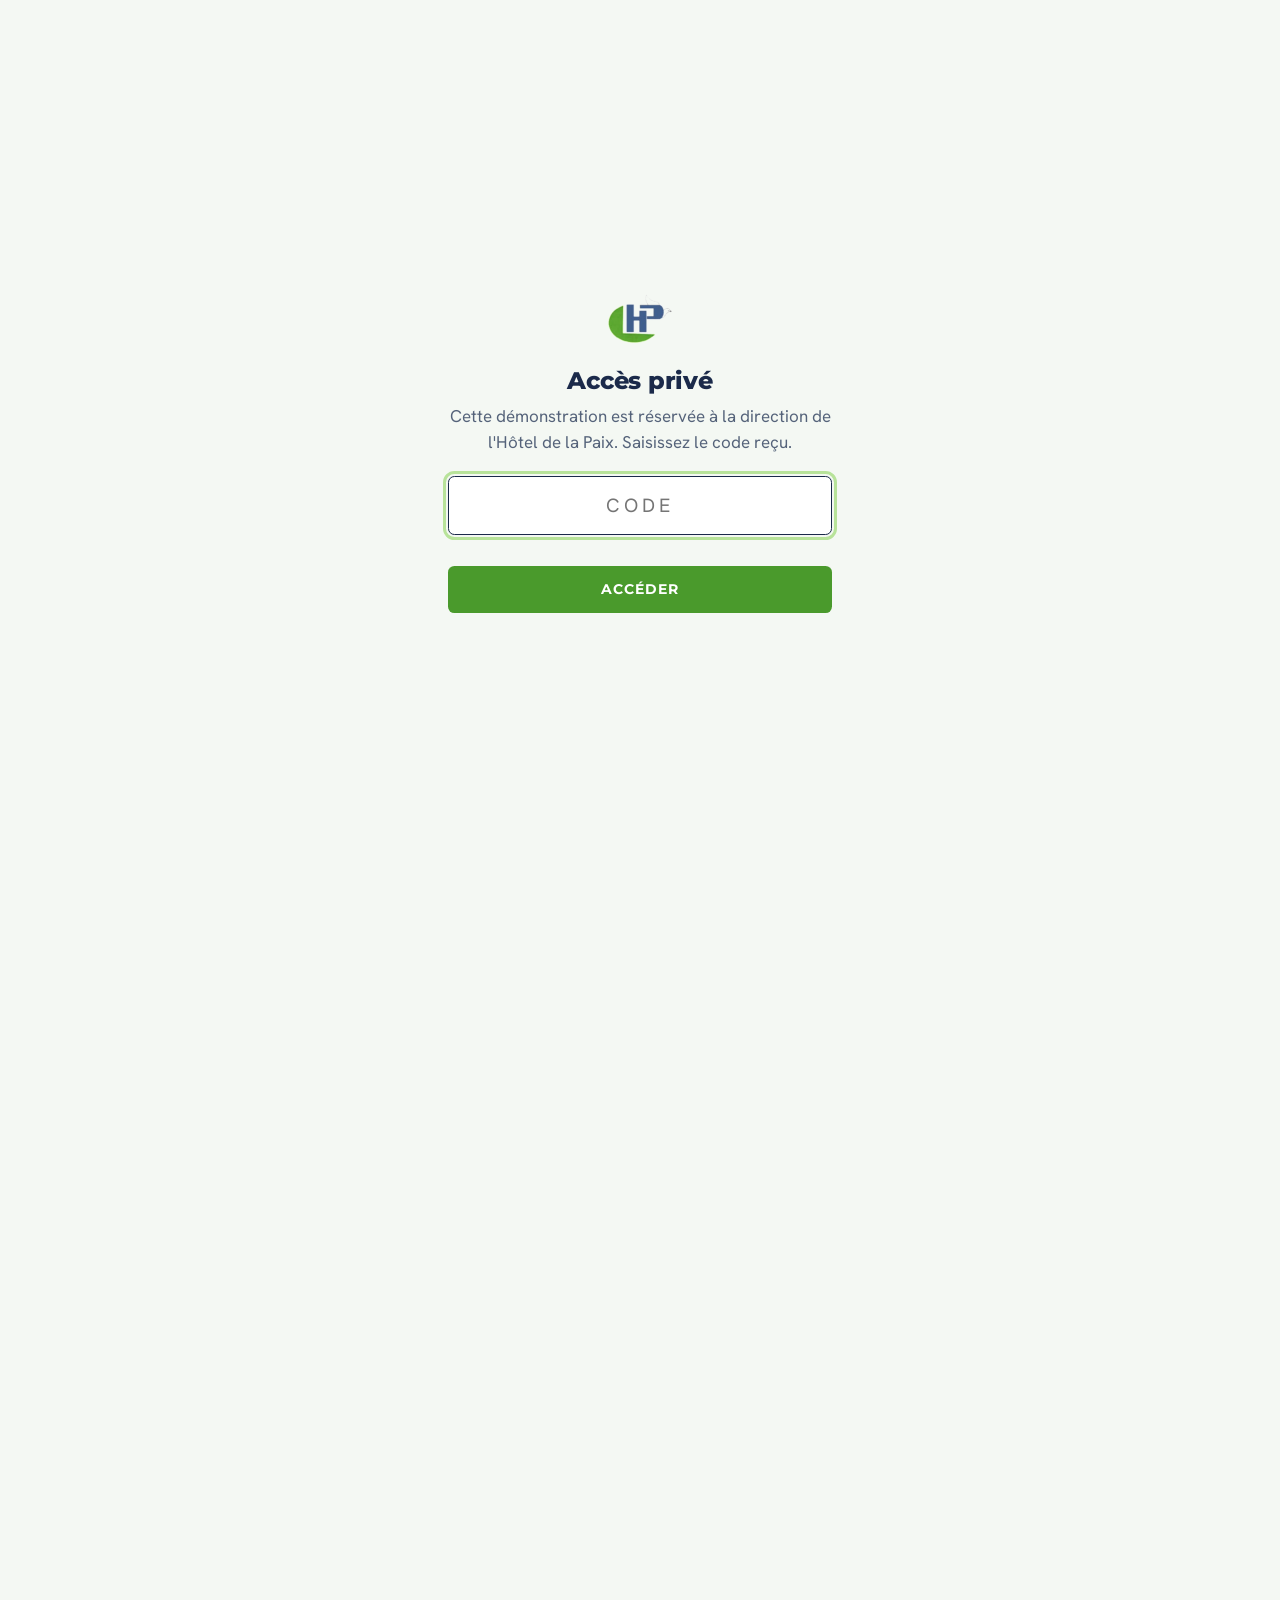
==== index.html @ eec34396 "Add files via upload" ====
<!doctype html>
<html lang="fr">
<head>
<meta charset="utf-8">
<meta name="viewport" content="width=device-width,initial-scale=1">
<title>Hôtel de la Paix Brazzaville — Hébergement, restaurant et bar à Poto-Poto</title>
<meta name="description" content="Hôtel de la Paix à Brazzaville (Poto-Poto) : chambres climatisées, suites, restaurant, bar et pâtisserie. Réception 24h/24.">
<meta property="og:title" content="Hôtel de la Paix Brazzaville — Hébergement, restaurant et bar à Poto-Poto"><meta property="og:type" content="website"><meta property="og:locale" content="fr_FR">
<link rel="icon" type="image/png" href="favicon.png">
<link rel="preconnect" href="https://fonts.googleapis.com"><link rel="preconnect" href="https://fonts.gstatic.com" crossorigin>
<link href="https://fonts.googleapis.com/css2?family=Hanken+Grotesk:wght@400;600;700&amp;family=Montserrat:wght@600;700;800&amp;display=swap" rel="stylesheet">
<script src="gate.js"></script>
<link rel="stylesheet" href="style.css">
</head>
<body>
<div class="promo">Maquette de démonstration réalisée par l'Atelier KPM · photos provisoires, contenus à valider avec l'hôtel</div>
<header class="site"><div class="bar">
  <a class="brand" href="index.html" aria-label="Hôtel de la Paix, accueil"><img src="logo.png" alt="" width="44" height="44"><span class="wm"><b>LA PAIX</b><i>HÔTEL</i></span></a>
  <nav class="top" aria-label="Navigation principale"><a href="chambres.html">Chambres</a><a href="restaurant-bar.html">Restaurant &amp; Bar</a><a href="galerie.html">Galerie</a><a href="contact.html">Contact</a></nav>
  <a class="btn sm" href="contact.html#reserver">Réserver</a>
  <button class="menu-btn" id="menuBtn" type="button" aria-expanded="false" aria-controls="overlay">Menu</button>
</div></header>
<div class="overlay" id="overlay" hidden role="dialog" aria-modal="true" aria-label="Menu principal">
  <button class="x" id="menuClose" type="button">Fermer ✕</button>
  <nav aria-label="Navigation"><a href="chambres.html">Chambres</a><a href="restaurant-bar.html">Restaurant &amp; Bar</a><a href="galerie.html">Galerie</a><a href="contact.html">Contact</a></nav>
  <a class="btn" href="contact.html#reserver">Réserver</a>
</div>
<section class="hero"><img class="mark" src="logo.png" alt="">
<div class="wrap"><p class="mono">Brazzaville · Poto-Poto</p><h1>Hôtel de la Paix</h1>
<p class="lead">Votre hôtel de haut standing à proximité de chez vous. Chambres climatisées, restaurant, bar et pâtisserie.</p>
<div class="cta"><a class="btn inv" href="chambres.html">Voir les chambres</a><a class="btn" href="contact.html#reserver">Réserver</a></div></div></section>
<main id="main">
<section class="sec"><div class="wrap split">
 <div><p class="mono">Bienvenue</p><h2>Séjourner, se retrouver, bien manger</h2>
 <p class="lead">Aussi connu sous le nom de Léon Hôtel de la Paix, l'hôtel vous accueille à Poto-Poto, à Brazzaville, pour un séjour d'affaires, en famille ou pour une occasion spéciale.</p>
 <p>Chambres familiales, suites nuptiales, restaurant, bar-lounge, pâtisserie et buffet : tout est réuni au même endroit, avec une réception ouverte jour et nuit.</p>
 <p><a class="link" href="chambres.html">Découvrir les chambres</a></p></div>
 <div class="ph tall" role="img" aria-label="Photo de l'hôtel à venir"><span>Photo de l'hôtel à venir</span></div>
</div></section>
<section class="sec alt"><div class="wrap">
 <div class="center narrow"><p class="mono">Sur place</p><h2>Tout au même endroit</h2></div>
 <div class="grid g4" style="margin-top:1.6rem">
  <a class="card" href="chambres.html"><div class="ph " role="img" aria-label="Photo à venir"><span>Photo à venir</span></div><h3>Chambres &amp; suites</h3><p>Standard, familiale, suite et suite nuptiale, toutes climatisées.</p></a>
  <a class="card" href="restaurant-bar.html#restaurant"><div class="ph " role="img" aria-label="Photo à venir"><span>Photo à venir</span></div><h3>Restaurant</h3><p>Une table pour le déjeuner, le dîner et le petit-déjeuner.</p></a>
  <a class="card" href="restaurant-bar.html#bar"><div class="ph " role="img" aria-label="Photo à venir"><span>Photo à venir</span></div><h3>Bar &amp; lounge</h3><p>Un salon et une terrasse pour se détendre en soirée.</p></a>
  <a class="card" href="restaurant-bar.html#patisserie"><div class="ph " role="img" aria-label="Photo à venir"><span>Photo à venir</span></div><h3>Pâtisserie &amp; buffet</h3><p>Pâtisseries maison et buffet à volonté.</p></a>
 </div></div></section>
<section class="sec dark" id="services"><div class="wrap">
 <div class="center narrow"><p class="mono">Services</p><h2>Tout pour votre séjour</h2></div>
 <div class="hl">
  <div class="h"><b>24h/24</b><span>Réception</span></div>
  <div class="h"><b>Wi-Fi</b><span>Gratuit</span></div>
  <div class="h"><b>Parking</b><span>Gratuit</span></div>
  <div class="h"><b>Aéroport</b><span>Navette</span></div>
  <div class="h"><b>Détente</b><span>Massage, billard</span></div>
  <div class="h"><b>Affaires</b><span>Salles de réunion</span></div>
 </div>
 <p style="text-align:center;margin-top:1.6rem"><a class="btn inv" href="chambres.html#services">Tous les services</a></p>
</div></section>
<section class="sec" id="autour"><div class="wrap split">
 <div><p class="mono">Autour de l'hôtel</p><h2>Au cœur de Poto-Poto</h2>
 <p>L'hôtel se trouve au 46 rue Yakomas, dans le quartier de Poto-Poto, à Brazzaville. L'aéroport Maya-Maya est à environ 3,3 km.</p>
 <p>Pour vos trajets, la voiture reste le plus pratique. L'hôtel propose une navette aéroport et un service de location de voitures <span class="tbc">à confirmer</span>.</p>
 <p><a class="link" href="https://www.google.com/maps/search/?api=1&amp;query=H%C3%B4tel+de+la+Paix+46+rue+Yakomas+Poto-Poto+Brazzaville" target="_blank" rel="noopener">Ouvrir dans Google Maps</a></p></div>
 <div class="card"><h3>Arrivée &amp; départ</h3><p>Arrivée à partir de 14h00, départ avant 12h00 <span class="tbc">à confirmer</span>.</p><h3 style="margin-top:.6rem">Réception</h3><p>Ouverte 24h/24.</p><h3 style="margin-top:.6rem">Réserver</h3><p>Téléphone : <a class="link" href="tel:+242066797580">+242 06 679 75 80</a></p></div>
</div></section>
<section class="sec alt"><div class="wrap center narrow"><p class="mono">Votre avis compte</p><h2>Vous avez séjourné chez nous ?</h2><p class="lead">Dites-nous ce que vous avez aimé, en 30 secondes et sans compte.</p><p><a class="btn" href="https://bowbosh22.github.io/paix-hotel-avis/index.html" target="_blank" rel="noopener">Donner votre avis</a></p></div></section>
</main>
<a class="wa-fab" href="https://wa.me/242066797580?text=Bonjour%2C%20je%20souhaite%20des%20informations%20sur%20l%27H%C3%B4tel%20de%20la%20Paix." target="_blank" rel="noopener" aria-label="Écrire sur WhatsApp"><svg viewBox="0 0 24 24" aria-hidden="true"><path fill="currentColor" d="M17.472 14.382c-.297-.149-1.758-.867-2.03-.967-.273-.099-.471-.148-.67.15-.197.297-.767.966-.94 1.164-.173.199-.347.223-.644.075-.297-.15-1.255-.463-2.39-1.475-.883-.788-1.48-1.761-1.653-2.059-.173-.297-.018-.458.13-.606.134-.133.298-.347.446-.52.149-.174.198-.298.298-.497.099-.198.05-.371-.025-.52-.075-.149-.669-1.612-.916-2.207-.242-.579-.487-.5-.669-.51-.173-.008-.371-.01-.57-.01-.198 0-.52.074-.792.372-.272.297-1.04 1.016-1.04 2.479 0 1.462 1.065 2.875 1.213 3.074.149.198 2.096 3.2 5.077 4.487.709.306 1.262.489 1.694.625.712.227 1.36.195 1.871.118.571-.085 1.758-.719 2.006-1.413.248-.694.248-1.289.173-1.413-.074-.124-.272-.198-.57-.347m-5.421 7.403h-.004a9.87 9.87 0 01-5.031-1.378l-.361-.214-3.741.982.998-3.648-.235-.374a9.86 9.86 0 01-1.51-5.26c.001-5.45 4.436-9.884 9.888-9.884 2.64 0 5.122 1.03 6.988 2.898a9.825 9.825 0 012.893 6.994c-.003 5.45-4.437 9.884-9.885 9.884m8.413-18.297A11.815 11.815 0 0012.05 0C5.495 0 .16 5.335.157 11.892c0 2.096.547 4.142 1.588 5.945L.057 24l6.305-1.654a11.882 11.882 0 005.683 1.448h.005c6.554 0 11.89-5.335 11.893-11.893a11.821 11.821 0 00-3.48-8.413z"/></svg></a>
<footer class="site"><div class="wrap">
  <div><b class="brand-f"><img src="logo.png" alt="" width="38" height="38"><span class="wm"><b>LA PAIX</b><i>HÔTEL</i></span></b><p>46 rue Yakomas, Poto-Poto<br>Brazzaville, République du Congo</p></div>
  <div><p class="mono">Explorer</p><a href="chambres.html">Chambres</a><a href="restaurant-bar.html">Restaurant &amp; Bar</a><a href="galerie.html">Galerie</a></div>
  <div><p class="mono">Séjour</p><a href="chambres.html#services">Services</a><a href="index.html#autour">Autour de l'hôtel</a><a href="contact.html#reserver">Réservations</a></div>
  <div><p class="mono">Contact</p><a href="tel:+242066797580">+242 06 679 75 80</a><span>E-mail <span class="tbc">à confirmer</span></span><a href="https://bowbosh22.github.io/paix-hotel-avis/index.html" target="_blank" rel="noopener">Donner votre avis</a></div>
  <p class="legal">Maquette de démonstration par l'Atelier KPM, non officielle. Les emplacements « Photo à venir » seront remplacés par les photos de l'hôtel. Les mentions « à confirmer » attendent la validation de la direction.</p>
</div></footer>
<script src="script.js" defer></script>

</body>
</html>
---- style.css ----
:root{--ink:#1b2a4a;--blue:#2f4f86;--green:#4a9a2c;--gd:#357a1c;--paper:#f4f8f3;--soft:#dbe5d8;--grey:#55637a;--white:#fff;--err:#b3261e;--d:Montserrat,system-ui,sans-serif;--t:"Hanken Grotesk",system-ui,-apple-system,"Segoe UI",sans-serif}
*{box-sizing:border-box;-webkit-tap-highlight-color:transparent}html{scroll-behavior:smooth;-webkit-text-size-adjust:100%}
body{margin:0;background:var(--paper);color:var(--ink);font:400 1.0625rem/1.65 var(--t)}
img{max-width:100%;display:block}a{color:inherit}
.wrap{max-width:68rem;margin:0 auto;padding:0 1.1rem}.narrow{max-width:44rem}.center{text-align:center;margin-left:auto;margin-right:auto}
.mono{font:700 .74rem var(--d);letter-spacing:.14em;text-transform:uppercase;color:var(--gd);margin:0 0 .5rem}
h1,h2,h3{font-family:var(--d);line-height:1.18;margin:0 0 .7rem;letter-spacing:-.01em}
h1{font-size:clamp(2.3rem,7vw,4rem);font-weight:800}h2{font-size:clamp(1.55rem,4.2vw,2.3rem);font-weight:800}h3{font-size:1.15rem;font-weight:700}
.sec{padding:3.6rem 0}.sec.alt{background:#fff}.sec.dark{background:var(--ink);color:#fff}.sec.dark .mono{color:#9fd47f}
.lead{font-size:1.2rem;color:var(--grey)}.dark .lead{color:#cdd6e6}
.promo{background:var(--ink);color:#dfe8f5;text-align:center;font-size:.8rem;padding:.45rem 1rem;letter-spacing:.02em}
header.site{position:sticky;top:0;z-index:50;background:rgba(244,248,243,.94);backdrop-filter:blur(8px);border-bottom:1px solid var(--soft)}
header.site .bar{max-width:68rem;margin:0 auto;padding:.55rem 1.1rem;display:flex;align-items:center;gap:1rem;justify-content:space-between}
.brand{display:flex;align-items:center;gap:.6rem;text-decoration:none}.brand img{width:2.7rem;height:2.7rem}
.wm{display:flex;flex-direction:column;font-family:var(--d);font-weight:800;line-height:1}.wm b{color:var(--blue);font-size:1.25rem;letter-spacing:.05em}.wm i{font-style:normal;color:var(--green);font-size:.72rem;letter-spacing:.16em;margin-top:.15rem}
nav.top{display:flex;gap:1.4rem}nav.top a{font:600 .85rem var(--d);text-decoration:none;color:var(--ink);padding:.3rem 0;border-bottom:2px solid transparent}nav.top a:hover,nav.top a[aria-current]{border-color:var(--green)}
.btn{display:inline-block;font:700 .85rem var(--d);letter-spacing:.06em;text-transform:uppercase;text-decoration:none;background:var(--green);color:#fff;border:0;border-radius:.45rem;padding:.85rem 1.35rem;cursor:pointer;transition:background .15s,transform .15s}
.btn:hover{background:var(--gd)}.btn:active{transform:translateY(1px)}.btn.sm{padding:.6rem 1rem;font-size:.78rem}.btn.ghost{background:transparent;color:var(--ink);border:1.5px solid var(--ink)}.btn.ghost:hover{background:var(--ink);color:#fff}.btn.inv{background:#fff;color:var(--ink)}.btn.inv:hover{background:var(--soft)}.btn[disabled]{opacity:.6;cursor:wait}
.menu-btn{display:none;font:700 .8rem var(--d);letter-spacing:.08em;text-transform:uppercase;background:none;border:1.5px solid var(--ink);border-radius:.4rem;padding:.5rem .8rem;color:var(--ink);cursor:pointer}
@media(max-width:52rem){nav.top{display:none}.menu-btn{display:block}header.site .bar>.btn{display:none}}
.overlay{position:fixed;inset:0;z-index:100;background:var(--ink);color:#fff;padding:1.2rem;display:flex;flex-direction:column;gap:1.5rem}.overlay[hidden]{display:none}
.overlay .x{align-self:flex-end;background:none;border:1.5px solid #fff;color:#fff;border-radius:.4rem;font:700 .8rem var(--d);padding:.5rem .8rem;cursor:pointer}
.overlay nav{display:flex;flex-direction:column;gap:.4rem}.overlay nav a{font:800 1.7rem var(--d);text-decoration:none;padding:.4rem 0;border-bottom:1px solid #2f4268}.overlay .btn{align-self:flex-start}
.hero{position:relative;overflow:hidden;background:linear-gradient(135deg,#1b2a4a 0%,#2f4f86 100%);color:#fff;padding:5.5rem 0 5rem}
.hero::before{content:'';position:absolute;left:-12%;bottom:-38%;width:70%;aspect-ratio:1;background:var(--green);border-radius:50%;opacity:.9}
.hero::after{content:'';position:absolute;left:-4%;bottom:-48%;width:70%;aspect-ratio:1;background:var(--ink);border-radius:50%;opacity:.55}
.hero .wrap{position:relative;z-index:2}.hero .mono{color:#b8e39a}.hero h1{margin-bottom:1rem}.hero .lead{color:#dce6f7;max-width:32rem}.hero .cta{display:flex;gap:.8rem;flex-wrap:wrap;margin-top:1.6rem}
.hero.small{padding:3.6rem 0 3.2rem}.hero.small h1{font-size:clamp(2rem,5.5vw,3rem)}
.hero .mark{position:absolute;right:6%;top:50%;transform:translateY(-50%);width:min(24vw,14rem);opacity:.96;z-index:2;background:#fff;border-radius:1rem;padding:1rem}@media(max-width:44rem){.hero .mark{display:none}}
.ph{position:relative;display:grid;place-items:center;text-align:center;background:linear-gradient(135deg,#e3ecdf,#cfdcd2);color:#6b7f6e;border-radius:.8rem;overflow:hidden;min-height:11rem}
.ph::before{content:'';position:absolute;inset:0;background:repeating-linear-gradient(45deg,transparent 0 14px,rgba(255,255,255,.35) 14px 15px)}
.ph span{position:relative;font:700 .72rem var(--d);letter-spacing:.14em;text-transform:uppercase;background:rgba(255,255,255,.85);padding:.35rem .7rem;border-radius:2rem}
.ph.tall{min-height:16rem}.ph.wide{min-height:13rem}
.grid{display:grid;gap:1.1rem}.g2{grid-template-columns:repeat(auto-fit,minmax(16rem,1fr))}.g3{grid-template-columns:repeat(auto-fit,minmax(14rem,1fr))}.g4{grid-template-columns:repeat(auto-fit,minmax(11.5rem,1fr))}
.card{background:#fff;border:1px solid var(--soft);border-radius:.9rem;padding:1.3rem;display:flex;flex-direction:column;gap:.5rem}.card h3{margin:0}.card p{margin:0;color:var(--grey)}.card .ph{margin:-.3rem -.3rem .5rem}
a.card{text-decoration:none;transition:transform .15s,box-shadow .15s}a.card:hover{transform:translateY(-3px);box-shadow:0 10px 26px rgba(27,42,74,.1)}
.tag{display:inline-block;align-self:flex-start;font:700 .68rem var(--d);letter-spacing:.1em;text-transform:uppercase;background:#e6f2dc;color:var(--gd);border-radius:2rem;padding:.25rem .65rem}
.split{display:grid;gap:2rem;align-items:center}@media(min-width:52rem){.split{grid-template-columns:1.1fr 1fr}}
.hl{display:grid;grid-template-columns:repeat(auto-fit,minmax(9.5rem,1fr));gap:1rem;margin-top:1.4rem}.hl .h{background:rgba(255,255,255,.08);border:1px solid #38507c;border-radius:.8rem;padding:1rem}.hl b{display:block;font:800 1.3rem var(--d)}.hl span{font-size:.85rem;color:#cdd6e6}
.list{list-style:none;padding:0;margin:0;display:grid;grid-template-columns:repeat(auto-fit,minmax(15rem,1fr));gap:.5rem 1.4rem}.list li{padding:.4rem 0 .4rem 1.6rem;position:relative;border-bottom:1px solid var(--soft)}.list li::before{content:'';position:absolute;left:0;top:.95rem;width:.7rem;height:.7rem;border-radius:50%;background:var(--green)}
.tbc{background:#fff3cd;color:#7a5b00;border-radius:.3rem;padding:.05rem .4rem;font-size:.82em;font-weight:600;white-space:nowrap}
.info{display:grid;gap:1.1rem;margin:1.4rem 0 0}.info dt{margin:0}.info dd{margin:0 0 .2rem;font-size:1.05rem}.info>div{border-bottom:1px solid var(--soft);padding-bottom:.8rem}
.link{font-weight:700;color:var(--blue);text-underline-offset:.25em}
.filters{display:flex;gap:.5rem;flex-wrap:wrap;margin:0 0 1.4rem}.filters button{font:700 .78rem var(--d);letter-spacing:.05em;background:#fff;border:1.5px solid var(--soft);color:var(--ink);border-radius:2rem;padding:.5rem 1rem;cursor:pointer}.filters button[aria-pressed=true]{background:var(--ink);color:#fff;border-color:var(--ink)}
.gal{display:grid;gap:.8rem;grid-template-columns:repeat(auto-fill,minmax(13rem,1fr))}.gal .ph{min-height:12rem}.gal figure{margin:0}.gal figure[hidden]{display:none}.gal figcaption{font-size:.85rem;color:var(--grey);margin-top:.3rem}
/* réservation */
.bkw{max-width:46rem}.steps{display:flex;list-style:none;padding:0;margin:1.6rem 0;gap:.5rem}.steps li{flex:1;display:flex;align-items:center;gap:.5rem;font:700 .8rem var(--d);color:var(--grey);border-bottom:3px solid var(--soft);padding-bottom:.5rem}
.steps li b{display:grid;place-items:center;width:1.7rem;height:1.7rem;border-radius:50%;background:var(--soft);color:var(--ink)}.steps li[aria-current],.steps li.ok{border-color:var(--green);color:var(--ink)}.steps li[aria-current] b,.steps li.ok b{background:var(--green);color:#fff}
.wiz{background:#fff;border:1px solid var(--soft);border-radius:1rem;padding:1.4rem}.wiz h3{font-size:1.25rem;outline:none}.st[hidden]{display:none}
.wiz label{display:block;font:700 .82rem var(--d);margin:.9rem 0 0}.wiz label small{font-weight:400;color:var(--grey)}
.wiz input:not([type=radio]),.wiz textarea{display:block;width:100%;font:inherit;font-size:1.05rem;padding:.75rem .85rem;margin-top:.35rem;border:1.5px solid #b9c7b6;border-radius:.5rem;background:#fff;color:var(--ink)}
.wiz input:focus,.wiz textarea:focus{outline:3px solid #b8e39a;border-color:var(--green)}.wiz textarea{min-height:5rem;resize:vertical}
.row{display:grid;gap:.8rem;grid-template-columns:1fr 1fr}@media(max-width:34rem){.row{grid-template-columns:1fr}}
.nuits{align-self:end;font-weight:700;color:var(--gd);margin:0}.nav{display:flex;justify-content:space-between;gap:.6rem;margin-top:1.3rem}
.err{background:#fdf2f1;color:var(--err);border-radius:.5rem;padding:.6rem .8rem;margin:.9rem 0 0;font-weight:600}.err[hidden]{display:none}
.opts{display:grid;gap:.7rem;margin-top:1rem}.opt{display:flex!important;align-items:center;justify-content:space-between;gap:1rem;border:1.5px solid var(--soft);border-radius:.7rem;padding:.9rem 1rem;cursor:pointer;margin:0!important}.opt.on{border-color:var(--green);background:#f0f8ea}
.opt input{position:absolute;opacity:0;pointer-events:none}.opt .oi b{display:block;font:700 1.05rem var(--d)}.opt small{display:block;font-weight:400;color:var(--grey);font-size:.85rem}.opt .ot{text-align:right;font:700 .95rem var(--d)}
.recap{display:grid;gap:.1rem;margin:1rem 0}.recap>div{display:flex;justify-content:space-between;gap:1rem;padding:.5rem 0;border-bottom:1px solid var(--soft)}.recap dt,.recap dd{margin:0}.recap dd{font-weight:600;text-align:right}
.canal{border:0;padding:0;margin:1rem 0 0;display:flex;gap:.7rem;flex-wrap:wrap}.canal legend{font:700 .82rem var(--d);padding:0;margin-bottom:.35rem}.canal .cn{display:block;margin:0}.canal .cn input{position:absolute;opacity:0}.canal .cn span{display:block;border:1.5px solid var(--soft);border-radius:.5rem;padding:.65rem 1.1rem;cursor:pointer;font-weight:700}.canal input:checked+span{border-color:var(--green);background:#f0f8ea}.canal input:focus-visible+span{outline:3px solid #b8e39a}
.done h3{color:var(--gd)}.send{display:flex;gap:.7rem;flex-wrap:wrap;margin:1rem 0}.sent{color:var(--grey);font-size:.92rem}
.wa-fab{position:fixed;right:1rem;bottom:1rem;z-index:40;width:3.5rem;height:3.5rem;border-radius:50%;background:#25d366;color:#fff;display:grid;place-items:center;box-shadow:0 6px 18px rgba(0,0,0,.25)}.wa-fab svg{width:1.8rem;height:1.8rem}
footer.site{background:var(--ink);color:#cdd6e6;padding:2.6rem 0 2rem;margin-top:0}footer.site .wrap{display:grid;gap:1.6rem;grid-template-columns:repeat(auto-fit,minmax(13rem,1fr))}
footer.site .wrap>div>a,footer.site .wrap>div>span{display:block;color:#cdd6e6;text-decoration:none;margin:.25rem 0}footer.site a:hover{color:#fff}footer .mono{color:#9fd47f}footer .wm b{color:#fff}footer .brand-f{display:flex;align-items:center;gap:.6rem;margin-bottom:.6rem}footer .brand-f img{width:2.4rem;background:#fff;border-radius:.4rem;padding:.2rem}
footer .legal{grid-column:1/-1;font-size:.8rem;color:#8d9bb5;border-top:1px solid #2f4268;padding-top:1rem;margin:0}
:focus-visible{outline:3px solid #b8e39a;outline-offset:2px}
@media(prefers-reduced-motion:reduce){*{transition:none!important;scroll-behavior:auto!important}}
[hidden]{display:none!important}
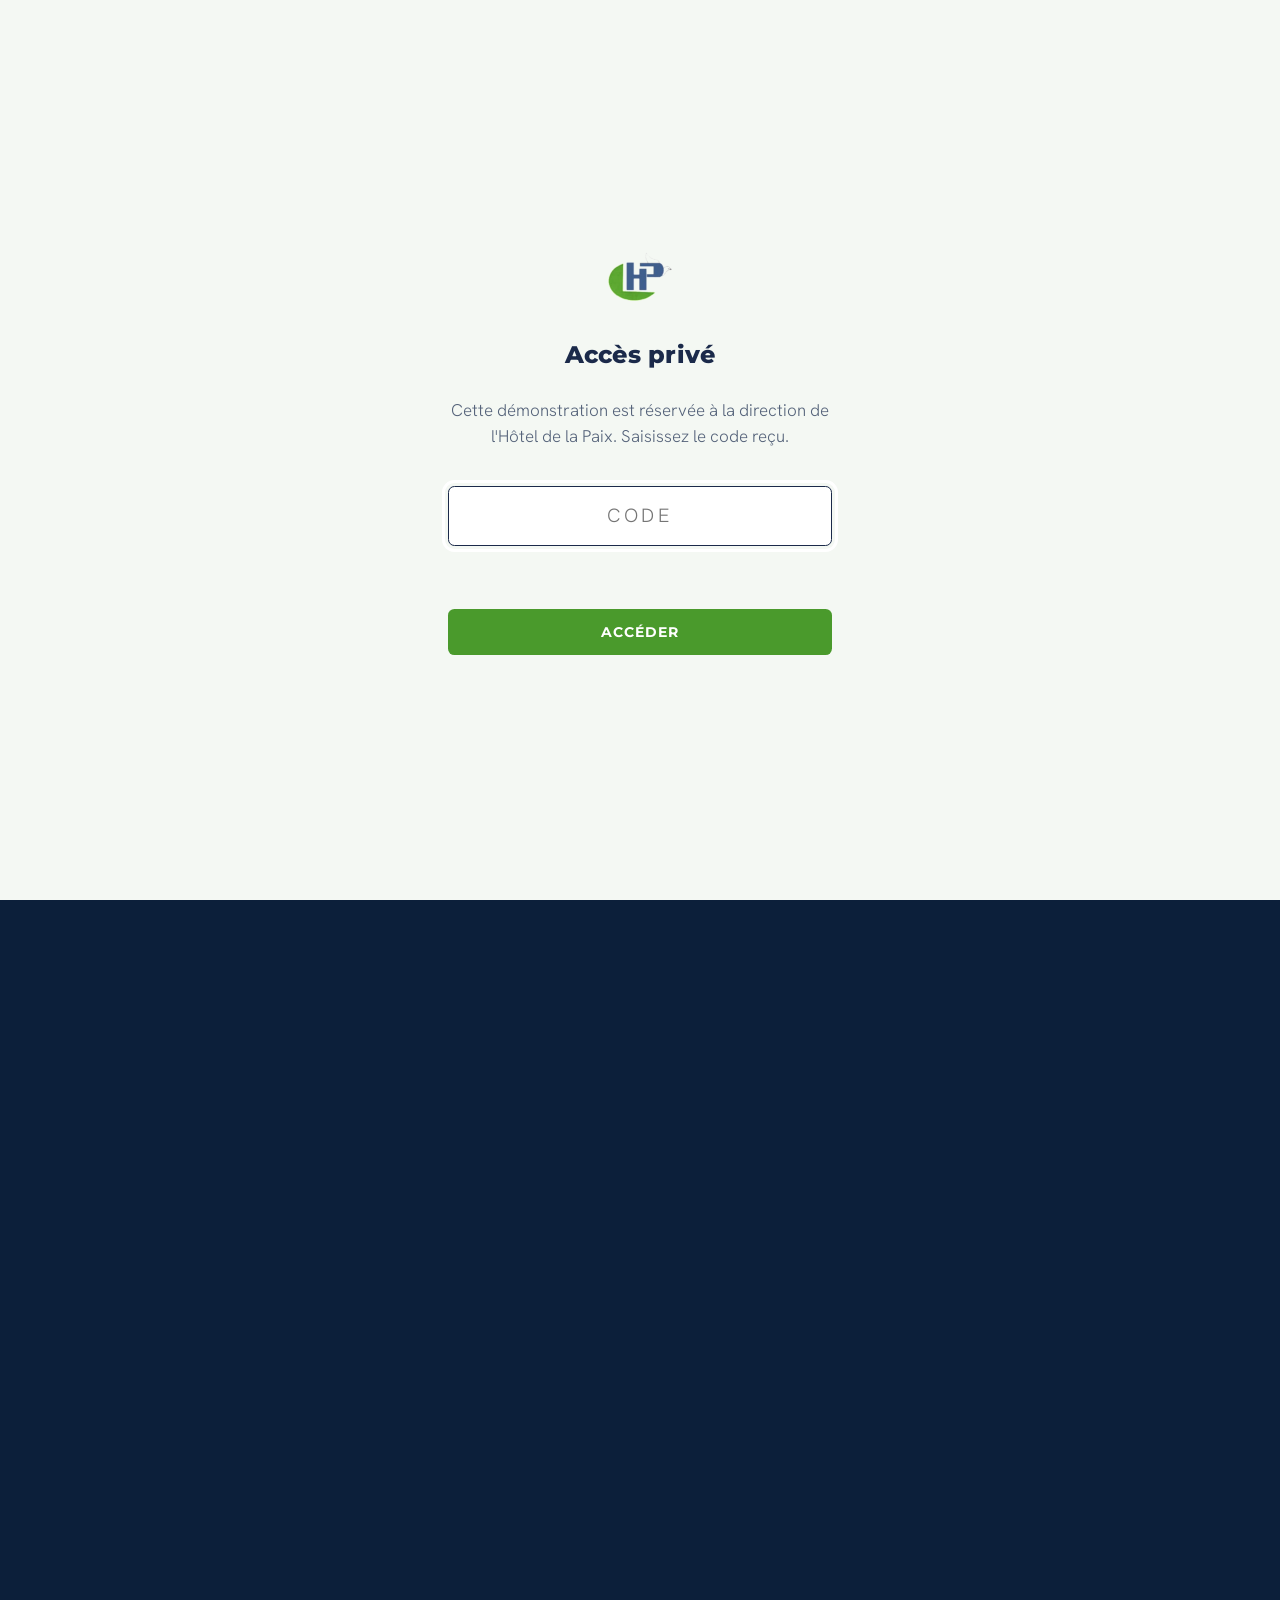
==== commit 0dc76366: "Add files via upload" ====
--- a/index.html
+++ b/index.html
@@ -8,73 +8,115 @@
 <meta property="og:title" content="Hôtel de la Paix Brazzaville — Hébergement, restaurant et bar à Poto-Poto"><meta property="og:type" content="website"><meta property="og:locale" content="fr_FR">
 <link rel="icon" type="image/png" href="favicon.png">
 <link rel="preconnect" href="https://fonts.googleapis.com"><link rel="preconnect" href="https://fonts.gstatic.com" crossorigin>
-<link href="https://fonts.googleapis.com/css2?family=Hanken+Grotesk:wght@400;600;700&amp;family=Montserrat:wght@600;700;800&amp;display=swap" rel="stylesheet">
+<link href="https://fonts.googleapis.com/css2?family=Hanken+Grotesk:wght@400;600;700&amp;family=Montserrat:wght@400;600;700;800&amp;display=swap" rel="stylesheet">
 <script src="gate.js"></script>
 <link rel="stylesheet" href="style.css">
 </head>
-<body>
+<body class="home">
 <div class="promo">Maquette de démonstration réalisée par l'Atelier KPM · photos provisoires, contenus à valider avec l'hôtel</div>
 <header class="site"><div class="bar">
-  <a class="brand" href="index.html" aria-label="Hôtel de la Paix, accueil"><img src="logo.png" alt="" width="44" height="44"><span class="wm"><b>LA PAIX</b><i>HÔTEL</i></span></a>
-  <nav class="top" aria-label="Navigation principale"><a href="chambres.html">Chambres</a><a href="restaurant-bar.html">Restaurant &amp; Bar</a><a href="galerie.html">Galerie</a><a href="contact.html">Contact</a></nav>
+  <div class="left"><button class="menu-btn" id="menuBtn" type="button" aria-expanded="false" aria-controls="overlay"><span class="burger" aria-hidden="true"></span><span>Menu</span></button>
+  <nav class="top-links" aria-label="Liens rapides"><a href="chambres.html">Chambres</a><a href="restaurant-bar.html">Restaurant &amp; Bar</a><a href="galerie.html">Galerie</a><a href="contact.html">Contact</a></nav></div>
+  <a class="brand" href="index.html" aria-label="Hôtel de la Paix, accueil"><img class="mark" src="logo-mark.png" alt="" width="44" height="44"><span class="wm"><b>LA PAIX</b><i>HÔTEL</i></span></a>
   <a class="btn sm" href="contact.html#reserver">Réserver</a>
-  <button class="menu-btn" id="menuBtn" type="button" aria-expanded="false" aria-controls="overlay">Menu</button>
 </div></header>
 <div class="overlay" id="overlay" hidden role="dialog" aria-modal="true" aria-label="Menu principal">
-  <button class="x" id="menuClose" type="button">Fermer ✕</button>
-  <nav aria-label="Navigation"><a href="chambres.html">Chambres</a><a href="restaurant-bar.html">Restaurant &amp; Bar</a><a href="galerie.html">Galerie</a><a href="contact.html">Contact</a></nav>
-  <a class="btn" href="contact.html#reserver">Réserver</a>
+  <div class="ov-top"><button class="menu-btn" id="menuClose" type="button">Fermer ✕</button><a class="btn sm inv" href="contact.html#reserver">Réserver</a></div>
+  <nav class="ov-nav" aria-label="Navigation principale"><a href="chambres.html">Chambres</a><a href="restaurant-bar.html">Restaurant &amp; Bar</a><a href="galerie.html">Galerie</a><a href="contact.html">Contact</a></nav>
+  <div class="ov-sub">
+    <div><p class="mono">L'hôtel</p><a href="chambres.html#services">Services</a><a href="index.html#autour">Autour de l'hôtel</a></div>
+    <div><p class="mono">Contact</p><a href="contact.html#reserver">Demande de réservation</a><span>46 rue Yakomas, Poto-Poto<br>Brazzaville, République du Congo</span></div>
+  </div>
 </div>
-<section class="hero"><img class="mark" src="logo.png" alt="">
-<div class="wrap"><p class="mono">Brazzaville · Poto-Poto</p><h1>Hôtel de la Paix</h1>
-<p class="lead">Votre hôtel de haut standing à proximité de chez vous. Chambres climatisées, restaurant, bar et pâtisserie.</p>
-<div class="cta"><a class="btn inv" href="chambres.html">Voir les chambres</a><a class="btn" href="contact.html#reserver">Réserver</a></div></div></section>
+<section class="hero">
+  <img class="bg" src="hero.jpg" alt="">
+  <div class="inner">
+    <p class="mono">Brazzaville · Poto-Poto</p>
+    <h1>Hôtel de la Paix</h1>
+    <p class="lead">Votre hôtel de haut standing à proximité de chez vous.</p>
+    <p><a class="btn inv" href="chambres.html">Voir les chambres</a></p>
+    <p class="cue mono" aria-hidden="true">Défiler ↓</p>
+  </div>
+</section>
 <main id="main">
-<section class="sec"><div class="wrap split">
- <div><p class="mono">Bienvenue</p><h2>Séjourner, se retrouver, bien manger</h2>
- <p class="lead">Aussi connu sous le nom de Léon Hôtel de la Paix, l'hôtel vous accueille à Poto-Poto, à Brazzaville, pour un séjour d'affaires, en famille ou pour une occasion spéciale.</p>
- <p>Chambres familiales, suites nuptiales, restaurant, bar-lounge, pâtisserie et buffet : tout est réuni au même endroit, avec une réception ouverte jour et nuit.</p>
- <p><a class="link" href="chambres.html">Découvrir les chambres</a></p></div>
- <div class="ph tall" role="img" aria-label="Photo de l'hôtel à venir"><span>Photo de l'hôtel à venir</span></div>
-</div></section>
-<section class="sec alt"><div class="wrap">
- <div class="center narrow"><p class="mono">Sur place</p><h2>Tout au même endroit</h2></div>
- <div class="grid g4" style="margin-top:1.6rem">
-  <a class="card" href="chambres.html"><div class="ph " role="img" aria-label="Photo à venir"><span>Photo à venir</span></div><h3>Chambres &amp; suites</h3><p>Standard, familiale, suite et suite nuptiale, toutes climatisées.</p></a>
-  <a class="card" href="restaurant-bar.html#restaurant"><div class="ph " role="img" aria-label="Photo à venir"><span>Photo à venir</span></div><h3>Restaurant</h3><p>Une table pour le déjeuner, le dîner et le petit-déjeuner.</p></a>
-  <a class="card" href="restaurant-bar.html#bar"><div class="ph " role="img" aria-label="Photo à venir"><span>Photo à venir</span></div><h3>Bar &amp; lounge</h3><p>Un salon et une terrasse pour se détendre en soirée.</p></a>
-  <a class="card" href="restaurant-bar.html#patisserie"><div class="ph " role="img" aria-label="Photo à venir"><span>Photo à venir</span></div><h3>Pâtisserie &amp; buffet</h3><p>Pâtisseries maison et buffet à volonté.</p></a>
- </div></div></section>
-<section class="sec dark" id="services"><div class="wrap">
- <div class="center narrow"><p class="mono">Services</p><h2>Tout pour votre séjour</h2></div>
- <div class="hl">
-  <div class="h"><b>24h/24</b><span>Réception</span></div>
-  <div class="h"><b>Wi-Fi</b><span>Gratuit</span></div>
-  <div class="h"><b>Parking</b><span>Gratuit</span></div>
-  <div class="h"><b>Aéroport</b><span>Navette</span></div>
-  <div class="h"><b>Détente</b><span>Massage, billard</span></div>
-  <div class="h"><b>Affaires</b><span>Salles de réunion</span></div>
- </div>
- <p style="text-align:center;margin-top:1.6rem"><a class="btn inv" href="chambres.html#services">Tous les services</a></p>
-</div></section>
-<section class="sec" id="autour"><div class="wrap split">
- <div><p class="mono">Autour de l'hôtel</p><h2>Au cœur de Poto-Poto</h2>
- <p>L'hôtel se trouve au 46 rue Yakomas, dans le quartier de Poto-Poto, à Brazzaville. L'aéroport Maya-Maya est à environ 3,3 km.</p>
- <p>Pour vos trajets, la voiture reste le plus pratique. L'hôtel propose une navette aéroport et un service de location de voitures <span class="tbc">à confirmer</span>.</p>
- <p><a class="link" href="https://www.google.com/maps/search/?api=1&amp;query=H%C3%B4tel+de+la+Paix+46+rue+Yakomas+Poto-Poto+Brazzaville" target="_blank" rel="noopener">Ouvrir dans Google Maps</a></p></div>
- <div class="card"><h3>Arrivée &amp; départ</h3><p>Arrivée à partir de 14h00, départ avant 12h00 <span class="tbc">à confirmer</span>.</p><h3 style="margin-top:.6rem">Réception</h3><p>Ouverte 24h/24.</p><h3 style="margin-top:.6rem">Réserver</h3><p>Téléphone : <a class="link" href="tel:+242066797580">+242 06 679 75 80</a></p></div>
-</div></section>
-<section class="sec alt"><div class="wrap center narrow"><p class="mono">Votre avis compte</p><h2>Vous avez séjourné chez nous ?</h2><p class="lead">Dites-nous ce que vous avez aimé, en 30 secondes et sans compte.</p><p><a class="btn" href="https://bowbosh22.github.io/paix-hotel-avis/index.html" target="_blank" rel="noopener">Donner votre avis</a></p></div></section>
+<section class="sec collage-sec">
+  <div class="collage wrap">
+    <p class="monogram" aria-hidden="true">P</p>
+    <figure class="c-big"><img src="chambre-standard.jpg" alt="Une chambre de l'Hôtel de la Paix" loading="lazy"></figure>
+    <figure class="c-small"><img src="restaurant.jpg" alt="Le restaurant de l'Hôtel de la Paix" loading="lazy"></figure>
+    <div class="c-text">
+      <p class="mono">Bienvenue à l'Hôtel de la Paix</p>
+      <h2>Séjourner, se retrouver, bien manger</h2>
+      <p class="sub">Poto-Poto, Brazzaville · aussi connu sous le nom de Léon Hôtel de la Paix</p>
+      <p>Chambres climatisées, familiales et suites nuptiales, restaurant, bar-lounge, pâtisserie et buffet : tout est réuni au même endroit, avec une réception ouverte jour et nuit.</p>
+      <p><a class="link" href="chambres.html">Voir les chambres</a></p>
+    </div>
+  </div>
+</section>
+
+<section class="sec flush">
+  <div class="wrap head"><p class="mono">Table &amp; détente</p><h2>Sur place</h2></div>
+  <div class="panels" id="panels">
+    <a class="panel active" href="restaurant-bar.html#restaurant"><img src="restaurant.jpg" alt="" loading="lazy"><span class="vt">Restaurant</span><span class="ht"><small class="mono">Table &amp; détente</small><b>Restaurant</b></span></a>
+    <a class="panel" href="restaurant-bar.html#bar"><img src="bar.jpg" alt="" loading="lazy"><span class="vt">Bar &amp; lounge</span><span class="ht"><small class="mono">Salon et terrasse</small><b>Bar &amp; lounge</b></span></a>
+    <a class="panel" href="restaurant-bar.html#patisserie"><img src="patisserie.jpg" alt="" loading="lazy"><span class="vt">Pâtisserie</span><span class="ht"><small class="mono">Pâtisserie et buffet</small><b>Pâtisserie</b></span></a>
+    <a class="panel" href="chambres.html"><img src="chambre-familiale.jpg" alt="" loading="lazy"><span class="vt">En chambre</span><span class="ht"><small class="mono">Petit-déjeuner et repas</small><b>En chambre</b></span></a>
+  </div>
+</section>
+
+<section class="sec qsec" id="services">
+  <div class="wrap">
+    <div class="center narrow"><p class="mono">Services</p><h2 class="qh">Tout pour votre séjour</h2></div>
+    <div class="hl">
+      <div class="h"><b>24h/24</b><span class="mono">Réception</span></div>
+      <div class="h"><b>Aéroport</b><span class="mono">Navette</span></div>
+      <div class="h"><b>Détente</b><span class="mono">Massage et billard</span></div>
+      <div class="h"><b>Table</b><span class="mono">Restaurant, bar et pâtisserie</span></div>
+    </div>
+    <p class="center"><a class="btn inv" href="chambres.html#services">Tous les services</a></p>
+  </div>
+</section>
+
+<section class="sec" id="autour">
+  <div class="wrap">
+    <div class="head"><p class="mono">Le quartier</p><h2>Autour de l'hôtel</h2></div>
+    <div class="near">
+      <div class="n"><b>3,3 km</b><span class="mono">Aéroport Maya-Maya</span></div>
+      <div class="n"><b>Poto-Poto</b><span class="mono">46 rue Yakomas</span></div>
+      <div class="n"><b>24h/24</b><span class="mono">Réception, fast-food et supérette</span></div>
+    </div>
+    <p class="note-s">Une voiture est recommandée pour vos déplacements. Distances indicatives. Ouverture 24h/24 du fast-food et de la supérette <span class="tbc">à confirmer</span>.</p>
+  </div>
+</section>
+
+<section class="sec ruled news">
+  <div class="wrap split top">
+    <div><p class="mono">Votre avis compte</p><h2>Vous avez séjourné chez nous ?</h2><p>Dites-nous ce que vous avez aimé, en 30 secondes et sans compte.</p></div>
+    <div><p>Votre avis aide l'équipe à s'améliorer et aide les futurs voyageurs à choisir.</p><p><a class="btn inv" href="https://bowbosh22.github.io/paix-hotel-avis/index.html" target="_blank" rel="noopener">Donner votre avis</a></p></div>
+  </div>
+</section>
 </main>
-<a class="wa-fab" href="https://wa.me/242066797580?text=Bonjour%2C%20je%20souhaite%20des%20informations%20sur%20l%27H%C3%B4tel%20de%20la%20Paix." target="_blank" rel="noopener" aria-label="Écrire sur WhatsApp"><svg viewBox="0 0 24 24" aria-hidden="true"><path fill="currentColor" d="M17.472 14.382c-.297-.149-1.758-.867-2.03-.967-.273-.099-.471-.148-.67.15-.197.297-.767.966-.94 1.164-.173.199-.347.223-.644.075-.297-.15-1.255-.463-2.39-1.475-.883-.788-1.48-1.761-1.653-2.059-.173-.297-.018-.458.13-.606.134-.133.298-.347.446-.52.149-.174.198-.298.298-.497.099-.198.05-.371-.025-.52-.075-.149-.669-1.612-.916-2.207-.242-.579-.487-.5-.669-.51-.173-.008-.371-.01-.57-.01-.198 0-.52.074-.792.372-.272.297-1.04 1.016-1.04 2.479 0 1.462 1.065 2.875 1.213 3.074.149.198 2.096 3.2 5.077 4.487.709.306 1.262.489 1.694.625.712.227 1.36.195 1.871.118.571-.085 1.758-.719 2.006-1.413.248-.694.248-1.289.173-1.413-.074-.124-.272-.198-.57-.347m-5.421 7.403h-.004a9.87 9.87 0 01-5.031-1.378l-.361-.214-3.741.982.998-3.648-.235-.374a9.86 9.86 0 01-1.51-5.26c.001-5.45 4.436-9.884 9.888-9.884 2.64 0 5.122 1.03 6.988 2.898a9.825 9.825 0 012.893 6.994c-.003 5.45-4.437 9.884-9.885 9.884m8.413-18.297A11.815 11.815 0 0012.05 0C5.495 0 .16 5.335.157 11.892c0 2.096.547 4.142 1.588 5.945L.057 24l6.305-1.654a11.882 11.882 0 005.683 1.448h.005c6.554 0 11.89-5.335 11.893-11.893a11.821 11.821 0 00-3.48-8.413z"/></svg></a>
+<a class="wa" href="https://wa.me/242066797580?text=Bonjour%2C%20je%20souhaite%20des%20informations%20sur%20l%27H%C3%B4tel%20de%20la%20Paix." target="_blank" rel="noopener" aria-label="Écrire sur WhatsApp"><svg viewBox="0 0 24 24" aria-hidden="true"><path fill="currentColor" d="M17.472 14.382c-.297-.149-1.758-.867-2.03-.967-.273-.099-.471-.148-.67.15-.197.297-.767.966-.94 1.164-.173.199-.347.223-.644.075-.297-.15-1.255-.463-2.39-1.475-.883-.788-1.48-1.761-1.653-2.059-.173-.297-.018-.458.13-.606.134-.133.298-.347.446-.52.149-.174.198-.298.298-.497.099-.198.05-.371-.025-.52-.075-.149-.669-1.612-.916-2.207-.242-.579-.487-.5-.669-.51-.173-.008-.371-.01-.57-.01-.198 0-.52.074-.792.372-.272.297-1.04 1.016-1.04 2.479 0 1.462 1.065 2.875 1.213 3.074.149.198 2.096 3.2 5.077 4.487.709.306 1.262.489 1.694.625.712.227 1.36.195 1.871.118.571-.085 1.758-.719 2.006-1.413.248-.694.248-1.289.173-1.413-.074-.124-.272-.198-.57-.347m-5.421 7.403h-.004a9.87 9.87 0 01-5.031-1.378l-.361-.214-3.741.982.998-3.648-.235-.374a9.86 9.86 0 01-1.51-5.26c.001-5.45 4.436-9.884 9.888-9.884 2.64 0 5.122 1.03 6.988 2.898a9.825 9.825 0 012.893 6.994c-.003 5.45-4.437 9.884-9.885 9.884m8.413-18.297A11.815 11.815 0 0012.05 0C5.495 0 .16 5.335.157 11.892c0 2.096.547 4.142 1.588 5.945L.057 24l6.305-1.654a11.882 11.882 0 005.683 1.448h.005c6.554 0 11.89-5.335 11.893-11.893a11.821 11.821 0 00-3.48-8.413z"/></svg></a>
+<aside class="rate" id="rate" aria-label="Réservation directe">
+  <button class="rate-x" id="rateX" type="button" aria-label="Fermer">✕</button>
+  <p class="mono">Réservation directe</p>
+  <p class="rate-t">Directement auprès de l'hôtel.</p>
+  <a class="btn sm" href="contact.html#reserver">Vérifier les disponibilités</a>
+</aside>
 <footer class="site"><div class="wrap">
-  <div><b class="brand-f"><img src="logo.png" alt="" width="38" height="38"><span class="wm"><b>LA PAIX</b><i>HÔTEL</i></span></b><p>46 rue Yakomas, Poto-Poto<br>Brazzaville, République du Congo</p></div>
+  <div><b class="brand-f"><img class="mark" src="logo-mark.png" alt="" width="36" height="36"><span class="wm"><b>LA PAIX</b><i>HÔTEL</i></span></b><p>46 rue Yakomas, Poto-Poto<br>Brazzaville, République du Congo</p></div>
   <div><p class="mono">Explorer</p><a href="chambres.html">Chambres</a><a href="restaurant-bar.html">Restaurant &amp; Bar</a><a href="galerie.html">Galerie</a></div>
   <div><p class="mono">Séjour</p><a href="chambres.html#services">Services</a><a href="index.html#autour">Autour de l'hôtel</a><a href="contact.html#reserver">Réservations</a></div>
   <div><p class="mono">Contact</p><a href="tel:+242066797580">+242 06 679 75 80</a><span>E-mail <span class="tbc">à confirmer</span></span><a href="https://bowbosh22.github.io/paix-hotel-avis/index.html" target="_blank" rel="noopener">Donner votre avis</a></div>
-  <p class="legal">Maquette de démonstration par l'Atelier KPM, non officielle. Les emplacements « Photo à venir » seront remplacés par les photos de l'hôtel. Les mentions « à confirmer » attendent la validation de la direction.</p>
+  <p class="legal">Maquette de démonstration par l'Atelier KPM, non officielle. Les visuels « Photo à venir » seront remplacés par les photos de l'hôtel. Les mentions « à confirmer » attendent la validation de la direction.</p>
 </div></footer>
 <script src="script.js" defer></script>
-
+<script>
+(function(){
+  var ps=[].slice.call(document.querySelectorAll('#panels .panel'));
+  function act(p){ps.forEach(function(x){x.classList.toggle('active',x===p);});}
+  ps.forEach(function(p){p.addEventListener('mouseenter',function(){act(p);});p.addEventListener('focus',function(){act(p);});});
+})();
+</script>
 </body>
 </html>
--- a/style.css
+++ b/style.css
@@ -1,67 +1,494 @@
-:root{--ink:#1b2a4a;--blue:#2f4f86;--green:#4a9a2c;--gd:#357a1c;--paper:#f4f8f3;--soft:#dbe5d8;--grey:#55637a;--white:#fff;--err:#b3261e;--d:Montserrat,system-ui,sans-serif;--t:"Hanken Grotesk",system-ui,-apple-system,"Segoe UI",sans-serif}
-*{box-sizing:border-box;-webkit-tap-highlight-color:transparent}html{scroll-behavior:smooth;-webkit-text-size-adjust:100%}
-body{margin:0;background:var(--paper);color:var(--ink);font:400 1.0625rem/1.65 var(--t)}
-img{max-width:100%;display:block}a{color:inherit}
-.wrap{max-width:68rem;margin:0 auto;padding:0 1.1rem}.narrow{max-width:44rem}.center{text-align:center;margin-left:auto;margin-right:auto}
-.mono{font:700 .74rem var(--d);letter-spacing:.14em;text-transform:uppercase;color:var(--gd);margin:0 0 .5rem}
-h1,h2,h3{font-family:var(--d);line-height:1.18;margin:0 0 .7rem;letter-spacing:-.01em}
-h1{font-size:clamp(2.3rem,7vw,4rem);font-weight:800}h2{font-size:clamp(1.55rem,4.2vw,2.3rem);font-weight:800}h3{font-size:1.15rem;font-weight:700}
-.sec{padding:3.6rem 0}.sec.alt{background:#fff}.sec.dark{background:var(--ink);color:#fff}.sec.dark .mono{color:#9fd47f}
-.lead{font-size:1.2rem;color:var(--grey)}.dark .lead{color:#cdd6e6}
-.promo{background:var(--ink);color:#dfe8f5;text-align:center;font-size:.8rem;padding:.45rem 1rem;letter-spacing:.02em}
-header.site{position:sticky;top:0;z-index:50;background:rgba(244,248,243,.94);backdrop-filter:blur(8px);border-bottom:1px solid var(--soft)}
-header.site .bar{max-width:68rem;margin:0 auto;padding:.55rem 1.1rem;display:flex;align-items:center;gap:1rem;justify-content:space-between}
-.brand{display:flex;align-items:center;gap:.6rem;text-decoration:none}.brand img{width:2.7rem;height:2.7rem}
-.wm{display:flex;flex-direction:column;font-family:var(--d);font-weight:800;line-height:1}.wm b{color:var(--blue);font-size:1.25rem;letter-spacing:.05em}.wm i{font-style:normal;color:var(--green);font-size:.72rem;letter-spacing:.16em;margin-top:.15rem}
-nav.top{display:flex;gap:1.4rem}nav.top a{font:600 .85rem var(--d);text-decoration:none;color:var(--ink);padding:.3rem 0;border-bottom:2px solid transparent}nav.top a:hover,nav.top a[aria-current]{border-color:var(--green)}
-.btn{display:inline-block;font:700 .85rem var(--d);letter-spacing:.06em;text-transform:uppercase;text-decoration:none;background:var(--green);color:#fff;border:0;border-radius:.45rem;padding:.85rem 1.35rem;cursor:pointer;transition:background .15s,transform .15s}
-.btn:hover{background:var(--gd)}.btn:active{transform:translateY(1px)}.btn.sm{padding:.6rem 1rem;font-size:.78rem}.btn.ghost{background:transparent;color:var(--ink);border:1.5px solid var(--ink)}.btn.ghost:hover{background:var(--ink);color:#fff}.btn.inv{background:#fff;color:var(--ink)}.btn.inv:hover{background:var(--soft)}.btn[disabled]{opacity:.6;cursor:wait}
-.menu-btn{display:none;font:700 .8rem var(--d);letter-spacing:.08em;text-transform:uppercase;background:none;border:1.5px solid var(--ink);border-radius:.4rem;padding:.5rem .8rem;color:var(--ink);cursor:pointer}
-@media(max-width:52rem){nav.top{display:none}.menu-btn{display:block}header.site .bar>.btn{display:none}}
-.overlay{position:fixed;inset:0;z-index:100;background:var(--ink);color:#fff;padding:1.2rem;display:flex;flex-direction:column;gap:1.5rem}.overlay[hidden]{display:none}
-.overlay .x{align-self:flex-end;background:none;border:1.5px solid #fff;color:#fff;border-radius:.4rem;font:700 .8rem var(--d);padding:.5rem .8rem;cursor:pointer}
-.overlay nav{display:flex;flex-direction:column;gap:.4rem}.overlay nav a{font:800 1.7rem var(--d);text-decoration:none;padding:.4rem 0;border-bottom:1px solid #2f4268}.overlay .btn{align-self:flex-start}
-.hero{position:relative;overflow:hidden;background:linear-gradient(135deg,#1b2a4a 0%,#2f4f86 100%);color:#fff;padding:5.5rem 0 5rem}
-.hero::before{content:'';position:absolute;left:-12%;bottom:-38%;width:70%;aspect-ratio:1;background:var(--green);border-radius:50%;opacity:.9}
-.hero::after{content:'';position:absolute;left:-4%;bottom:-48%;width:70%;aspect-ratio:1;background:var(--ink);border-radius:50%;opacity:.55}
-.hero .wrap{position:relative;z-index:2}.hero .mono{color:#b8e39a}.hero h1{margin-bottom:1rem}.hero .lead{color:#dce6f7;max-width:32rem}.hero .cta{display:flex;gap:.8rem;flex-wrap:wrap;margin-top:1.6rem}
-.hero.small{padding:3.6rem 0 3.2rem}.hero.small h1{font-size:clamp(2rem,5.5vw,3rem)}
-.hero .mark{position:absolute;right:6%;top:50%;transform:translateY(-50%);width:min(24vw,14rem);opacity:.96;z-index:2;background:#fff;border-radius:1rem;padding:1rem}@media(max-width:44rem){.hero .mark{display:none}}
-.ph{position:relative;display:grid;place-items:center;text-align:center;background:linear-gradient(135deg,#e3ecdf,#cfdcd2);color:#6b7f6e;border-radius:.8rem;overflow:hidden;min-height:11rem}
-.ph::before{content:'';position:absolute;inset:0;background:repeating-linear-gradient(45deg,transparent 0 14px,rgba(255,255,255,.35) 14px 15px)}
-.ph span{position:relative;font:700 .72rem var(--d);letter-spacing:.14em;text-transform:uppercase;background:rgba(255,255,255,.85);padding:.35rem .7rem;border-radius:2rem}
-.ph.tall{min-height:16rem}.ph.wide{min-height:13rem}
-.grid{display:grid;gap:1.1rem}.g2{grid-template-columns:repeat(auto-fit,minmax(16rem,1fr))}.g3{grid-template-columns:repeat(auto-fit,minmax(14rem,1fr))}.g4{grid-template-columns:repeat(auto-fit,minmax(11.5rem,1fr))}
-.card{background:#fff;border:1px solid var(--soft);border-radius:.9rem;padding:1.3rem;display:flex;flex-direction:column;gap:.5rem}.card h3{margin:0}.card p{margin:0;color:var(--grey)}.card .ph{margin:-.3rem -.3rem .5rem}
-a.card{text-decoration:none;transition:transform .15s,box-shadow .15s}a.card:hover{transform:translateY(-3px);box-shadow:0 10px 26px rgba(27,42,74,.1)}
-.tag{display:inline-block;align-self:flex-start;font:700 .68rem var(--d);letter-spacing:.1em;text-transform:uppercase;background:#e6f2dc;color:var(--gd);border-radius:2rem;padding:.25rem .65rem}
-.split{display:grid;gap:2rem;align-items:center}@media(min-width:52rem){.split{grid-template-columns:1.1fr 1fr}}
-.hl{display:grid;grid-template-columns:repeat(auto-fit,minmax(9.5rem,1fr));gap:1rem;margin-top:1.4rem}.hl .h{background:rgba(255,255,255,.08);border:1px solid #38507c;border-radius:.8rem;padding:1rem}.hl b{display:block;font:800 1.3rem var(--d)}.hl span{font-size:.85rem;color:#cdd6e6}
-.list{list-style:none;padding:0;margin:0;display:grid;grid-template-columns:repeat(auto-fit,minmax(15rem,1fr));gap:.5rem 1.4rem}.list li{padding:.4rem 0 .4rem 1.6rem;position:relative;border-bottom:1px solid var(--soft)}.list li::before{content:'';position:absolute;left:0;top:.95rem;width:.7rem;height:.7rem;border-radius:50%;background:var(--green)}
-.tbc{background:#fff3cd;color:#7a5b00;border-radius:.3rem;padding:.05rem .4rem;font-size:.82em;font-weight:600;white-space:nowrap}
-.info{display:grid;gap:1.1rem;margin:1.4rem 0 0}.info dt{margin:0}.info dd{margin:0 0 .2rem;font-size:1.05rem}.info>div{border-bottom:1px solid var(--soft);padding-bottom:.8rem}
-.link{font-weight:700;color:var(--blue);text-underline-offset:.25em}
-.filters{display:flex;gap:.5rem;flex-wrap:wrap;margin:0 0 1.4rem}.filters button{font:700 .78rem var(--d);letter-spacing:.05em;background:#fff;border:1.5px solid var(--soft);color:var(--ink);border-radius:2rem;padding:.5rem 1rem;cursor:pointer}.filters button[aria-pressed=true]{background:var(--ink);color:#fff;border-color:var(--ink)}
-.gal{display:grid;gap:.8rem;grid-template-columns:repeat(auto-fill,minmax(13rem,1fr))}.gal .ph{min-height:12rem}.gal figure{margin:0}.gal figure[hidden]{display:none}.gal figcaption{font-size:.85rem;color:var(--grey);margin-top:.3rem}
-/* réservation */
-.bkw{max-width:46rem}.steps{display:flex;list-style:none;padding:0;margin:1.6rem 0;gap:.5rem}.steps li{flex:1;display:flex;align-items:center;gap:.5rem;font:700 .8rem var(--d);color:var(--grey);border-bottom:3px solid var(--soft);padding-bottom:.5rem}
-.steps li b{display:grid;place-items:center;width:1.7rem;height:1.7rem;border-radius:50%;background:var(--soft);color:var(--ink)}.steps li[aria-current],.steps li.ok{border-color:var(--green);color:var(--ink)}.steps li[aria-current] b,.steps li.ok b{background:var(--green);color:#fff}
-.wiz{background:#fff;border:1px solid var(--soft);border-radius:1rem;padding:1.4rem}.wiz h3{font-size:1.25rem;outline:none}.st[hidden]{display:none}
-.wiz label{display:block;font:700 .82rem var(--d);margin:.9rem 0 0}.wiz label small{font-weight:400;color:var(--grey)}
-.wiz input:not([type=radio]),.wiz textarea{display:block;width:100%;font:inherit;font-size:1.05rem;padding:.75rem .85rem;margin-top:.35rem;border:1.5px solid #b9c7b6;border-radius:.5rem;background:#fff;color:var(--ink)}
-.wiz input:focus,.wiz textarea:focus{outline:3px solid #b8e39a;border-color:var(--green)}.wiz textarea{min-height:5rem;resize:vertical}
-.row{display:grid;gap:.8rem;grid-template-columns:1fr 1fr}@media(max-width:34rem){.row{grid-template-columns:1fr}}
-.nuits{align-self:end;font-weight:700;color:var(--gd);margin:0}.nav{display:flex;justify-content:space-between;gap:.6rem;margin-top:1.3rem}
-.err{background:#fdf2f1;color:var(--err);border-radius:.5rem;padding:.6rem .8rem;margin:.9rem 0 0;font-weight:600}.err[hidden]{display:none}
-.opts{display:grid;gap:.7rem;margin-top:1rem}.opt{display:flex!important;align-items:center;justify-content:space-between;gap:1rem;border:1.5px solid var(--soft);border-radius:.7rem;padding:.9rem 1rem;cursor:pointer;margin:0!important}.opt.on{border-color:var(--green);background:#f0f8ea}
-.opt input{position:absolute;opacity:0;pointer-events:none}.opt .oi b{display:block;font:700 1.05rem var(--d)}.opt small{display:block;font-weight:400;color:var(--grey);font-size:.85rem}.opt .ot{text-align:right;font:700 .95rem var(--d)}
-.recap{display:grid;gap:.1rem;margin:1rem 0}.recap>div{display:flex;justify-content:space-between;gap:1rem;padding:.5rem 0;border-bottom:1px solid var(--soft)}.recap dt,.recap dd{margin:0}.recap dd{font-weight:600;text-align:right}
-.canal{border:0;padding:0;margin:1rem 0 0;display:flex;gap:.7rem;flex-wrap:wrap}.canal legend{font:700 .82rem var(--d);padding:0;margin-bottom:.35rem}.canal .cn{display:block;margin:0}.canal .cn input{position:absolute;opacity:0}.canal .cn span{display:block;border:1.5px solid var(--soft);border-radius:.5rem;padding:.65rem 1.1rem;cursor:pointer;font-weight:700}.canal input:checked+span{border-color:var(--green);background:#f0f8ea}.canal input:focus-visible+span{outline:3px solid #b8e39a}
-.done h3{color:var(--gd)}.send{display:flex;gap:.7rem;flex-wrap:wrap;margin:1rem 0}.sent{color:var(--grey);font-size:.92rem}
-.wa-fab{position:fixed;right:1rem;bottom:1rem;z-index:40;width:3.5rem;height:3.5rem;border-radius:50%;background:#25d366;color:#fff;display:grid;place-items:center;box-shadow:0 6px 18px rgba(0,0,0,.25)}.wa-fab svg{width:1.8rem;height:1.8rem}
-footer.site{background:var(--ink);color:#cdd6e6;padding:2.6rem 0 2rem;margin-top:0}footer.site .wrap{display:grid;gap:1.6rem;grid-template-columns:repeat(auto-fit,minmax(13rem,1fr))}
-footer.site .wrap>div>a,footer.site .wrap>div>span{display:block;color:#cdd6e6;text-decoration:none;margin:.25rem 0}footer.site a:hover{color:#fff}footer .mono{color:#9fd47f}footer .wm b{color:#fff}footer .brand-f{display:flex;align-items:center;gap:.6rem;margin-bottom:.6rem}footer .brand-f img{width:2.4rem;background:#fff;border-radius:.4rem;padding:.2rem}
-footer .legal{grid-column:1/-1;font-size:.8rem;color:#8d9bb5;border-top:1px solid #2f4268;padding-top:1rem;margin:0}
-:focus-visible{outline:3px solid #b8e39a;outline-offset:2px}
-@media(prefers-reduced-motion:reduce){*{transition:none!important;scroll-behavior:auto!important}}
+/* Léon Hotel — démo Atelier KPM
+   Direction : bleu/vert du logo, Montserrat gras (proche du logo), photos au premier plan. */
+:root{
+  --ink:#0c1f3a; --paper:#f4f7fb; --white:#fff; --grey:#55637a; --rule:#0c1f3a; --soft:#dde5f0;
+  --display:"Montserrat","Hanken Grotesk",system-ui,sans-serif;
+  --text:"Hanken Grotesk",system-ui,-apple-system,"Segoe UI",sans-serif;
+  --mono:"Montserrat","Hanken Grotesk",system-ui,sans-serif;
+}
+*{box-sizing:border-box}
+html{scroll-behavior:smooth}
+body{margin:0;background:var(--paper);color:var(--ink);font:400 1.0625rem/1.7 var(--text);-webkit-font-smoothing:antialiased}
+body.lock{overflow:hidden}
+img{max-width:100%;display:block}
+figure{margin:0}
+a{color:inherit}
+h1,h2,h3{font-family:var(--display);font-weight:700;line-height:1.08;margin:0;text-wrap:balance}
+h1{font-size:clamp(3rem,9vw,6.5rem);letter-spacing:.01em}
+h2{font-size:clamp(2rem,4.4vw,3.2rem)}
+h3{font-size:1.5rem}
+p{margin:0 0 1rem}
+.mono,.btn,.menu-btn,nav.ov-nav+.ov-sub p,.car-tabs button,.car-count,.promo,.tbc,dt,figcaption,.gallery span{font-family:var(--mono)}
+.mono{font-size:.8125rem;letter-spacing:.16em;text-transform:uppercase;font-weight:400;margin:0 0 .9rem}
+a:focus-visible,button:focus-visible,input:focus-visible,select:focus-visible,textarea:focus-visible{outline:3px solid var(--ink);outline-offset:3px}
+.dark a:focus-visible,.hero a:focus-visible,.overlay a:focus-visible,.overlay button:focus-visible{outline-color:#fff}
+.wrap{width:100%;max-width:80rem;margin-inline:auto;padding-inline:1.25rem}
+.wrap.narrow{max-width:46rem}
+.center{text-align:center}
+
+/* Bandeau et en-tête */
+.promo{background:var(--ink);color:#fff;font-size:.75rem;letter-spacing:.08em;text-align:center;padding:.5rem 1rem;line-height:1.4}
+header.site{position:sticky;top:0;z-index:30;background:var(--paper);border-bottom:1px solid var(--rule)}
+.bar{max-width:80rem;margin-inline:auto;padding:.75rem 1.25rem;display:grid;grid-template-columns:1fr auto 1fr;align-items:center;gap:1rem}
+.bar .btn{justify-self:end}
+.brand{font-family:var(--display);font-size:clamp(1.5rem,3.4vw,2.1rem);text-decoration:none;text-transform:uppercase;letter-spacing:.14em;text-align:center;line-height:1}
+.brand small{display:block;font:400 .6875rem/1.4 var(--mono);letter-spacing:.3em;margin-top:.35rem}
+.menu-btn{background:none;border:0;color:inherit;cursor:pointer;font-size:.8125rem;letter-spacing:.16em;text-transform:uppercase;display:inline-flex;align-items:center;gap:.7rem;justify-self:start;padding:.4rem 0}
+.burger,.burger::before,.burger::after{display:block;width:1.6rem;height:2px;background:currentColor;content:""}
+.burger{position:relative}
+.burger::before{position:absolute;top:-6px}
+.burger::after{position:absolute;top:6px}
+
+/* Boutons */
+.btn{display:inline-block;background:var(--ink);color:#fff;border:1px solid var(--ink);padding:.95rem 1.6rem;font-size:.8125rem;letter-spacing:.16em;text-transform:uppercase;text-decoration:none;cursor:pointer;border-radius:0;line-height:1.2}
+.btn:hover{background:#fff;color:var(--ink)}
+.btn.sm{padding:.65rem 1.1rem}
+.btn.inv{background:#fff;color:var(--ink);border-color:#fff}
+.btn.inv:hover{background:transparent;color:#fff}
+.link{font-family:var(--mono);font-size:.8125rem;letter-spacing:.16em;text-transform:uppercase;text-decoration:none;border-bottom:1px solid currentColor;padding-bottom:.2rem}
+.link:hover{border-bottom-width:3px}
+
+/* Menu plein écran */
+.overlay{position:fixed;inset:0;z-index:50;background:var(--ink);color:#fff;overflow-y:auto;padding:1.25rem;display:flex;flex-direction:column}
+.overlay[hidden]{display:none}
+.ov-top{display:flex;justify-content:space-between;align-items:center;max-width:80rem;width:100%;margin-inline:auto}
+.ov-nav{display:flex;flex-direction:column;gap:.4rem;max-width:80rem;width:100%;margin:clamp(2rem,8vh,5rem) auto}
+.ov-nav a{font-family:var(--display);font-size:clamp(2.4rem,7vw,4.6rem);line-height:1.1;text-decoration:none;width:max-content;max-width:100%;border-bottom:1px solid transparent}
+.ov-nav a:hover,.ov-nav a[aria-current="page"]{border-bottom-color:#fff}
+.ov-sub{max-width:80rem;width:100%;margin:auto auto 0;display:grid;grid-template-columns:repeat(auto-fit,minmax(15rem,1fr));gap:2rem;padding-top:2rem;border-top:1px solid #444;font-size:.95rem}
+.ov-sub p{font-size:.75rem;letter-spacing:.16em;text-transform:uppercase;color:#aaa;margin:0 0 .6rem}
+.ov-sub a,.ov-sub span{display:block;color:#ddd;text-decoration:none;margin-bottom:.3rem}
+.ov-sub a:hover{color:#fff;text-decoration:underline}
+
+/* Héros */
+.hero{position:relative;background:var(--ink);color:#fff;overflow:hidden}
+.hero .bg{position:absolute;inset:0;width:100%;height:100%;object-fit:cover;opacity:.62}
+.hero::after{content:"";position:absolute;inset:0;background:linear-gradient(180deg,rgba(0,0,0,.35),rgba(0,0,0,.65))}
+.hero .inner{position:relative;z-index:1;max-width:80rem;margin-inline:auto;padding:clamp(5rem,16vw,11rem) 1.25rem clamp(3rem,7vw,5rem)}
+.hero.small .inner{padding-block:clamp(3.5rem,9vw,6.5rem)}
+.hero.small h1{font-size:clamp(2.6rem,7vw,5rem)}
+.hero .lead{font-size:1.2rem;max-width:36ch;margin:1.25rem 0 1.75rem}
+.hero .cue{margin:3rem 0 0;color:#ddd}
+
+/* Vidéo d'en-tête (la photo reste en repli si le fichier est absent) */
+.hero video.bg{position:absolute;inset:0;width:100%;height:100%;object-fit:cover;opacity:0;transition:opacity .8s}
+.hero video.bg.on{opacity:1}
+.hero.has-video::after{background:linear-gradient(180deg,rgba(0,0,0,.2) 0%,rgba(0,0,0,.15) 40%,rgba(0,0,0,.6) 100%)}
+.hero.has-video .bg{opacity:1}
+.vid-ctl{position:absolute;right:1.25rem;bottom:1.25rem;z-index:2;background:rgba(0,0,0,.4);color:#fff;border:1px solid #fff;padding:.5rem .9rem;font-size:.75rem;letter-spacing:.16em;text-transform:uppercase;cursor:pointer}
+.vid-ctl:hover{background:#fff;color:var(--ink)}
+.vid-ctl[hidden]{display:none}
+
+/* Sections */
+.sec{padding-block:clamp(3rem,8vw,6rem)}
+.sec.ruled{border-top:1px solid var(--rule)}
+.sec.dark{background:var(--ink);color:#fff}
+.intro .narrow>p:last-child{color:var(--grey);margin-top:1.25rem}
+.head{margin-bottom:2.25rem}
+.split{display:grid;grid-template-columns:1fr 1fr;gap:clamp(1.5rem,5vw,4.5rem);align-items:center}
+.split.top{align-items:start}
+.split.rev>:first-child{order:2}
+.split>*{min-width:0}
+.split p{max-width:56ch}
+.ph{width:100%;aspect-ratio:4/3;object-fit:cover;background:var(--soft)}
+.strip{display:grid;grid-template-columns:repeat(3,1fr);gap:1rem;margin-top:clamp(2rem,5vw,3.5rem)}
+.strip>*{min-width:0}
+.strip img{width:100%;aspect-ratio:4/5;object-fit:cover;background:var(--soft)}
+.strip.two{margin-top:2.5rem}
+figcaption{font-size:.75rem;letter-spacing:.14em;text-transform:uppercase;margin-top:.6rem;color:var(--grey)}
+.cards{display:grid;grid-template-columns:repeat(auto-fit,minmax(16rem,1fr));gap:1.5rem}
+.cards>*{min-width:0}
+.card{display:block;text-decoration:none}
+.card img{width:100%;aspect-ratio:4/5;object-fit:cover;background:var(--soft)}
+.card .mono{margin:.9rem 0 .3rem;color:var(--grey);text-transform:lowercase;letter-spacing:.1em}
+.card h3{font-size:1.6rem}
+.card:hover h3{text-decoration:underline;text-underline-offset:.2em}
+blockquote{margin:0}
+.big{font-family:var(--display);text-transform:uppercase;font-size:clamp(1.7rem,4.2vw,2.9rem);line-height:1.15;letter-spacing:.02em}
+.med{font-family:var(--text);font-style:italic;font-size:clamp(1.15rem,2.2vw,1.45rem);line-height:1.5;margin-top:3rem}
+.src{margin:1.25rem 0 0;color:#bbb}
+.around{list-style:none;margin:0;padding:0}
+.around li{display:flex;justify-content:space-between;gap:1rem;padding:.9rem 0;border-bottom:1px solid var(--rule)}
+.around li:first-child{border-top:1px solid var(--rule)}
+.around b{font-weight:400;font-size:.8125rem;letter-spacing:.12em;white-space:nowrap}
+ul.plain{list-style:none;padding:0;margin:1.25rem 0 0}
+ul.plain li{padding:.45rem 0;border-bottom:1px solid var(--soft)}
+.tbc{display:inline-block;border:1px dashed var(--ink);font-size:.6875rem;letter-spacing:.1em;text-transform:uppercase;padding:.15rem .45rem;vertical-align:middle;line-height:1.3;color:inherit}
+.dark .tbc{border-color:#fff}
+
+/* Carrousel des chambres */
+.car-head{display:flex;align-items:flex-end;justify-content:space-between;gap:1rem;margin-bottom:1.5rem;flex-wrap:wrap}
+.car-tabs{display:flex;gap:1.5rem;flex-wrap:wrap}
+.car-tabs button{background:none;border:0;border-bottom:2px solid transparent;padding:.4rem 0;font-size:.8125rem;letter-spacing:.16em;text-transform:uppercase;color:var(--grey);cursor:pointer}
+.car-tabs button[aria-selected="true"]{color:var(--ink);border-color:var(--ink)}
+.car-ctl{display:flex;gap:.5rem;align-items:center}
+.car-ctl button{width:2.75rem;height:2.75rem;border:1px solid var(--ink);background:transparent;color:var(--ink);cursor:pointer;display:grid;place-items:center;border-radius:0}
+.car-ctl button:hover:not(:disabled){background:var(--ink);color:#fff}
+.car-ctl button:disabled{opacity:.3;cursor:default}
+.car-ctl svg{width:1.1rem;height:1.1rem}
+.car-count{font-size:.8125rem;min-width:3.4rem;text-align:center;font-variant-numeric:tabular-nums;letter-spacing:.1em}
+.track{display:flex;overflow-x:auto;scroll-snap-type:x mandatory;scrollbar-width:none;gap:1.5rem;-webkit-overflow-scrolling:touch}
+.track::-webkit-scrollbar{display:none}
+.slide{flex:0 0 100%;scroll-snap-align:start;min-width:0;display:grid;grid-template-columns:1.35fr 1fr;gap:clamp(1.25rem,4vw,3rem);align-items:start}
+.slide>*{min-width:0}
+.stage img.main{width:100%;aspect-ratio:3/2;object-fit:cover;background:var(--soft)}
+.thumbs{display:flex;gap:.5rem;margin-top:.5rem;flex-wrap:wrap}
+.thumbs button{border:1px solid transparent;padding:0;background:var(--soft);cursor:pointer;width:5.5rem;height:3.75rem;overflow:hidden;opacity:.6}
+.thumbs button[aria-current="true"]{border-color:var(--ink);opacity:1}
+.thumbs img{width:100%;height:100%;object-fit:cover}
+.slide h3{font-size:clamp(2.2rem,4.4vw,3.2rem);margin:.2rem 0 .9rem}
+.slide .desc{color:var(--grey);max-width:46ch;margin-bottom:1.5rem}
+.amen{list-style:none;margin:0 0 1.75rem;padding:0;display:grid;grid-template-columns:1fr 1fr;gap:1rem 1.25rem}
+.amen li{display:flex;gap:.75rem;align-items:center;font-style:italic;line-height:1.25}
+.amen svg{flex:0 0 2rem;width:2rem;height:2rem;stroke:var(--ink);fill:none;stroke-width:1.3;stroke-linecap:round;stroke-linejoin:round}
+.dots{display:flex;gap:.6rem;justify-content:center;margin-top:1.75rem}
+.dots button{width:.7rem;height:.7rem;border-radius:50%;border:1px solid var(--ink);background:transparent;padding:0;cursor:pointer}
+.dots button[aria-current="true"]{background:var(--ink)}
+
+/* Galerie */
+.gallery{columns:3 16rem;column-gap:1rem}
+.gallery button{display:block;width:100%;border:0;padding:0;margin:0 0 1.25rem;background:none;cursor:zoom-in;break-inside:avoid;text-align:left;color:inherit}
+.gallery img{width:100%;height:auto;background:var(--soft)}
+.gallery span{display:block;font-size:.75rem;letter-spacing:.14em;text-transform:uppercase;color:var(--grey);padding-top:.5rem}
+dialog.lb{border:0;padding:0;background:transparent;max-width:min(92vw,64rem);width:100%;color:#fff}
+dialog.lb::backdrop{background:rgba(0,0,0,.92)}
+dialog.lb img{width:100%;max-height:80vh;object-fit:contain}
+dialog.lb p{text-align:center;margin:.75rem 0 0}
+dialog.lb form{text-align:right;margin-bottom:.5rem}
+
+/* Contact et formulaires */
+dl.info{margin:1.75rem 0 0;display:grid;gap:0}
+dl.info>div{padding:1rem 0;border-top:1px solid var(--rule)}
+dl.info>div:last-child{border-bottom:1px solid var(--rule)}
+dt{font-size:.75rem;letter-spacing:.16em;text-transform:uppercase;color:var(--grey);margin-bottom:.25rem}
+dd{margin:0;overflow-wrap:anywhere}
+form{display:grid;gap:1rem}
+.row{display:grid;grid-template-columns:1fr 1fr;gap:1rem}
+.row>*{min-width:0}
+label{display:grid;gap:.35rem;font:400 .75rem var(--mono);letter-spacing:.14em;text-transform:uppercase}
+input,select,textarea{font:400 1rem var(--text);padding:.75rem .8rem;border:1px solid var(--ink);background:#fff;color:var(--ink);border-radius:0;width:100%;letter-spacing:0;text-transform:none}
+textarea{min-height:7rem;resize:vertical}
+.check{display:flex;gap:.6rem;align-items:flex-start;font:400 .875rem/1.5 var(--text);letter-spacing:0;text-transform:none;color:var(--grey)}
+.check input{width:auto;margin-top:.3rem}
+.sent{border:1px solid var(--ink);padding:1rem;margin:0;font-size:.95rem}
+form.book{border:1px solid var(--ink);padding:clamp(1.25rem,3vw,2rem);background:#fff}
+
+/* Boîte de réservation directe */
+.rate{position:fixed;right:1rem;bottom:1rem;z-index:20;width:min(19rem,calc(100vw - 2rem));background:#fff;border:1px solid var(--ink);padding:1.1rem 1.1rem 1.2rem}
+.rate[hidden]{display:none}
+.rate .mono{margin:0 0 .4rem;color:var(--grey)}
+.rate-t{font-family:var(--display);font-size:1.3rem;line-height:1.2;margin:0 0 .9rem}
+.rate-x{position:absolute;top:.4rem;right:.5rem;background:none;border:0;font-size:1rem;cursor:pointer;color:var(--ink);padding:.3rem}
+
+/* Pied de page */
+footer.site{background:var(--ink);color:#d6d6d2;padding-block:3rem 5.5rem;font-size:.95rem}
+footer.site .wrap{display:grid;grid-template-columns:1.4fr repeat(3,1fr);gap:2rem}
+footer.site .wrap>*{min-width:0}
+footer.site a,footer.site span{display:block;color:#d6d6d2;text-decoration:none;margin-bottom:.35rem}
+footer.site a:hover{color:#fff;text-decoration:underline}
+footer.site .mono{color:#9a9a96;margin-bottom:.8rem}
+footer.site .brand-f{font:400 1.5rem var(--display);letter-spacing:.14em;text-transform:uppercase;color:#fff;display:block;margin-bottom:.7rem}
+footer.site p{margin:0}
+footer.site .legal{grid-column:1/-1;border-top:1px solid #444;padding-top:1.25rem;font-size:.78rem;color:#9a9a96}
+
+@media (max-width:52rem){
+  .split,.row,.slide{grid-template-columns:1fr}
+  .split.rev>:first-child{order:0}
+  .strip{grid-template-columns:1fr}
+  .strip img{aspect-ratio:3/2}
+  .amen{grid-template-columns:1fr}
+  footer.site .wrap{grid-template-columns:1fr 1fr}
+  .bar{grid-template-columns:auto 1fr auto;gap:.6rem}
+  .brand{letter-spacing:.08em}
+  .menu-btn span:last-child{display:none}
+  .rate{left:1rem;right:1rem;width:auto;bottom:.75rem;padding:.8rem 1rem}
+  .rate-t{font-size:1.05rem;margin-bottom:.6rem}
+}
+@media (max-width:30rem){footer.site .wrap{grid-template-columns:1fr}}
+@media (prefers-reduced-motion:reduce){html{scroll-behavior:auto}.track{scroll-behavior:auto}}
+
+/* ===== En-tête : liens rapides (toutes les pages) ===== */
+.bar .left{display:flex;align-items:center;gap:2rem;justify-self:start;min-width:0}
+.top-links{display:none;gap:1.5rem;align-items:center}
+.top-links a{font:400 .75rem var(--mono);letter-spacing:.14em;text-transform:uppercase;text-decoration:none;white-space:nowrap;padding:.3rem 0;border-bottom:1px solid transparent}
+.top-links a:hover,.top-links a[aria-current="page"]{border-bottom-color:currentColor}
+@media (min-width:100rem){.top-links{display:flex;gap:1.1rem}.top-links a{font-size:.68rem;letter-spacing:.06em}.bar .left{gap:1.25rem}.bar{max-width:104rem;padding-inline:3rem}.menu-btn span:last-child{display:none}}
+
+/* ===== Accueil sombre (sous la vidéo) ===== */
+body.home{--paper:#0c1f3a;--ink:#eae8e2;--grey:#a29f98;--rule:#25395a;--soft:#16294a;--khaki:#1a8f33;
+  --cond:"Montserrat","Hanken Grotesk",system-ui,sans-serif;--sans:"Hanken Grotesk",system-ui,-apple-system,"Segoe UI",sans-serif;
+  background:var(--paper);color:var(--ink);font-family:var(--sans);font-weight:300;font-size:1.0625rem}
+.home .promo{background:#081629;color:#cfccc5}
+.home header.site{background:#0c1f3a;border-bottom-color:#25395a}
+.home .btn{background:var(--khaki);border-color:var(--khaki);color:#fff}
+.home .btn:hover{background:#fff;color:#111;border-color:#fff}
+.home .btn.inv{background:#fff;color:#111;border-color:#fff}
+.home .btn.inv:hover{background:transparent;color:#fff}
+.home .overlay{background:#0c1f3a}
+.home .rate{color:#111}
+.home .rate .mono{color:#5c5c59}
+.home .rate-x{color:#111}
+.home .rate .btn{background:#111;border-color:#111;color:#fff}
+.home .rate .btn:hover{background:#fff;color:#111}
+.home footer.site{background:#071427;color:#cfccc5}
+.home a:focus-visible,.home button:focus-visible,.home input:focus-visible{outline-color:#fff}
+.home h2,.home h3{font-family:var(--cond);font-weight:700;text-transform:uppercase;letter-spacing:.04em;line-height:1.05}
+.home h2{font-size:clamp(1.9rem,4vw,3rem)}
+.home .sec.ruled{border-top-color:#25395a}
+.home .link{color:#fff}
+.home .head{margin-bottom:1.75rem}
+.home .sec.flush{padding-bottom:0}
+.home .sec.flush+.sec{padding-top:clamp(3rem,8vw,6rem)}
+
+/* Collage */
+.collage-sec{overflow:hidden}
+.collage{display:grid;grid-template-columns:repeat(12,1fr);grid-template-rows:12rem 14rem 12rem 9rem;position:relative}
+.monogram{grid-column:1/6;grid-row:1/2;font:400 clamp(6rem,11vw,9.5rem)/1 var(--display);color:transparent;-webkit-text-stroke:1px #6a6862;margin:0;align-self:start;padding-left:10%}
+.c-big{grid-column:6/13;grid-row:1/3;margin:0;z-index:1}
+.c-small{grid-column:2/9;grid-row:2/4;margin:0;align-self:end;z-index:2}
+.c-big img,.c-small img{width:100%;height:100%;object-fit:cover;background:var(--soft)}
+.c-text{grid-column:8/13;grid-row:3/5;z-index:3;background:#0c1f3a;padding:2rem 0 0 2rem;align-self:end}
+.c-text .mono{color:var(--grey)}
+.c-text h2{font-family:var(--mono);text-transform:uppercase;font-weight:700;font-size:clamp(1.3rem,2.4vw,1.9rem);letter-spacing:.04em;line-height:1.2;margin-bottom:.6rem}
+.c-text .sub{font:400 .8125rem var(--mono);letter-spacing:.14em;text-transform:uppercase;color:#fff;margin-bottom:1rem}
+.c-text p{color:#cfccc5;max-width:44ch}
+
+/* Panneaux « Sur place » */
+.panels{display:flex;height:min(40rem,82vh);gap:2px;background:#0c1f3a}
+.panel{position:relative;flex:1 1 0;overflow:hidden;display:block;color:#fff;text-decoration:none;transition:flex .55s cubic-bezier(.3,.7,.2,1)}
+.panel.active{flex:6 1 0}
+.panel img{position:absolute;inset:0;width:100%;height:100%;object-fit:cover;background:var(--soft);filter:brightness(.78);transition:filter .4s}
+.panel.active img,.panel:hover img{filter:brightness(1)}
+.panel::after{content:"";position:absolute;inset:0;background:linear-gradient(180deg,rgba(0,0,0,0) 45%,rgba(0,0,0,.65) 100%)}
+.panel .vt{position:absolute;left:50%;bottom:1.5rem;z-index:2;writing-mode:vertical-rl;transform:translateX(-50%) rotate(180deg);font:700 clamp(1.2rem,2.2vw,1.8rem)/1 var(--cond);text-transform:uppercase;letter-spacing:.08em;white-space:nowrap;transition:opacity .25s}
+.panel .ht{position:absolute;left:2rem;bottom:2rem;z-index:2;opacity:0;transition:opacity .35s .15s}
+.panel .ht small{display:block;margin-bottom:.4rem;text-transform:uppercase}
+.panel .ht b{display:block;font:800 clamp(2rem,4.6vw,3.8rem)/1 var(--cond);text-transform:uppercase;letter-spacing:.03em}
+.panel.active .vt{opacity:0}
+.panel.active .ht{opacity:1}
+
+/* Citations */
+.qsec{background:#0c1f3a;border-top:1px solid #25395a;border-bottom:1px solid #25395a}
+.qs{position:relative;min-height:15rem;display:grid;align-items:center}
+.q{grid-area:1/1;margin:0;opacity:0;visibility:hidden;transition:opacity .6s}
+.q.on{opacity:1;visibility:visible}
+.q blockquote{font:700 clamp(1.7rem,4.4vw,3.2rem)/1.15 var(--cond);text-transform:uppercase;letter-spacing:.02em}
+.q figcaption{color:var(--grey);margin-top:1.5rem;font-size:.8125rem}
+.qdots{display:flex;gap:.7rem;justify-content:center;margin-top:1.5rem}
+.qdots button{width:.65rem;height:.65rem;border-radius:50%;border:1px solid #fff;background:transparent;padding:0;cursor:pointer}
+.qdots button[aria-current="true"]{background:#fff}
+
+/* Cartes « Autour de l'hôtel » */
+.near{display:grid;grid-template-columns:repeat(auto-fit,minmax(14rem,1fr));gap:1rem}
+.near>*{min-width:0}
+.n{background:#112a4d;padding:1.5rem;min-height:12rem;display:flex;flex-direction:column;justify-content:space-between;border:1px solid #25395a}
+.n b{font:800 clamp(2.4rem,4.6vw,3.4rem)/1 var(--cond);letter-spacing:.02em}
+.n .mono{margin:0;color:var(--grey)}
+.note-s{margin:1.25rem 0 0;color:var(--grey);font-size:.9rem}
+
+/* Newsletter sombre */
+.home .news input,.home .news select,.home .news textarea{background:#112a4d;color:#eae8e2;border-color:#3d5784}
+.home .news .sent{border-color:#4a4a47}
+.home .news label{color:#eae8e2}
+.home .news .check{color:var(--grey)}
+
+@media (max-width:52rem){
+  .collage{grid-template-columns:1fr;grid-template-rows:none;gap:1rem}
+  .monogram{display:none}
+  .c-big,.c-small,.c-text{grid-column:auto;grid-row:auto}
+  .c-big img{aspect-ratio:3/2;height:auto}
+  .c-small{order:3}
+  .c-small img{aspect-ratio:3/2;height:auto}
+  .c-text{padding:1rem 0 0;order:2;background:none}
+  .panels{flex-direction:column;height:auto}
+  .panel,.panel.active{flex:none;height:15rem}
+  .panel .vt{display:none}
+  .panel .ht{opacity:1;left:1.25rem;bottom:1.25rem}
+  .panel img{filter:brightness(.9)}
+  .qs{min-height:19rem}
+}
+@media (prefers-reduced-motion:reduce){.panel,.panel img,.q,.panel .ht,.panel .vt{transition:none}}
+
+/* Logo Léon Hotel : pictogramme + mot-symbole sans empattement gras (bleu / vert) */
+:root{--lb:#2a62c4;--lg:#1f9a35}
+body.home{--lb:#6aa6f5;--lg:#4cc152}
+.brand{display:inline-flex;align-items:center;gap:.7rem;letter-spacing:0;text-transform:none;justify-self:center}
+.brand .mark{height:2.7rem;width:auto;display:block}
+.wm{display:flex;flex-direction:column;align-items:flex-start;font-family:"Montserrat","Hanken Grotesk",system-ui,sans-serif;font-weight:800;line-height:1}
+.wm b{font-weight:800;font-size:clamp(1.25rem,2.6vw,1.7rem);letter-spacing:.04em;color:var(--lb)}
+.wm i{font-style:normal;font-weight:800;font-size:clamp(.78rem,1.6vw,1.02rem);letter-spacing:.1em;color:var(--lg);margin-top:.15rem}
+footer.site .brand-f{display:inline-flex;align-items:center;gap:.6rem;letter-spacing:0;text-transform:none}
+footer.site .brand-f .mark{height:2.4rem;width:auto}
+footer.site{--lb:#6aa6f5;--lg:#4cc152}
+@media (max-width:30rem){.brand .mark{height:2.2rem}.brand{gap:.5rem}}
+
+/* Montserrat : étiquettes et boutons un peu plus gras, interlettrage réduit */
+.mono,label,.top-links a,.menu-btn,.c-text .sub,.n span{font-family:var(--mono);font-weight:600;letter-spacing:.1em}
+.mono{font-size:.72rem}
+.btn{font-family:var(--display);font-weight:700;letter-spacing:.1em;font-size:.78rem}
+.btn:hover{background:var(--lg);border-color:var(--lg)}
+.home .btn:hover{background:#fff;color:#0c1f3a;border-color:#fff}
+.promo{font-family:var(--mono);font-weight:500;letter-spacing:.04em}
+
+/* Accueil : barre de navigation transparente par-dessus la vidéo, pleine hauteur d'écran */
+.home header.site{position:fixed;top:var(--ht,0);left:0;right:0;z-index:40;background:linear-gradient(180deg,rgba(5,14,30,.78) 0%,rgba(5,14,30,.35) 65%,rgba(5,14,30,0) 100%);border-bottom:0;transition:background .35s ease,box-shadow .35s ease}
+.home header.site::after{content:"";position:absolute;left:0;right:0;bottom:0;height:1px;background:linear-gradient(90deg,transparent,rgba(255,255,255,.28) 20%,rgba(255,255,255,.28) 80%,transparent);transition:opacity .3s}
+.home header.site.solid{background:rgba(10,26,50,.94);-webkit-backdrop-filter:blur(12px);backdrop-filter:blur(12px);box-shadow:0 8px 30px rgba(0,0,0,.28)}
+.home header.site.solid::after{opacity:0}
+.home .bar{padding-block:1rem;transition:padding .3s ease}
+.home header.site.solid .bar{padding-block:.55rem}
+.home .brand .mark{height:3rem;transition:height .3s ease}
+.home header.site.solid .brand .mark{height:2.35rem}
+.home .top-links a{color:#fff;opacity:.88;border-bottom:2px solid transparent;padding-block:.45rem;transition:opacity .2s,border-color .2s}
+.home .top-links a:hover,.home .top-links a[aria-current="page"]{opacity:1;border-bottom-color:var(--lg)}
+.home .menu-btn{color:#fff}
+.home .bar .btn{padding:.8rem 1.4rem}
+.home .hero{min-height:calc(100svh - var(--ph,0px));display:flex;align-items:flex-end}
+.home .hero .inner{width:100%;padding-top:9rem;padding-bottom:clamp(4rem,9vh,6.5rem)}
+.home .hero.has-video::after{background:linear-gradient(180deg,rgba(0,0,0,0) 0%,rgba(0,0,0,0) 45%,rgba(3,10,22,.62) 100%)}
+@media (max-width:52rem){.home .brand .mark{height:2.4rem}.home header.site.solid .brand .mark{height:2rem}.home .hero .inner{padding-top:7rem}}
+.home .rate{transition:opacity .35s,transform .35s}
+body.home:not(.scrolled) .rate{opacity:0;transform:translateY(12px);pointer-events:none}
+
+.bar{grid-template-columns:minmax(0,1fr) auto minmax(0,1fr)}
+.top-links a{letter-spacing:.06em}
+@media (max-width:40rem){
+.bar,.home .bar{grid-template-columns:auto minmax(0,1fr) auto;gap:.5rem;padding-inline:.9rem}
+.bar .left{gap:0}
+.brand{justify-self:center;gap:.4rem}
+.brand .mark,.home .brand .mark,.home header.site.solid .brand .mark{height:1.9rem}
+.wm b{font-size:1.05rem}.wm i{font-size:.62rem}
+.bar .btn,.home .bar .btn{padding:.6rem .85rem;font-size:.66rem;letter-spacing:.08em;white-space:nowrap}
+.menu-btn span:last-child{display:none}
+}
+/* Menu : balayage en crescendo */
+.overlay{animation:ovWipe .55s cubic-bezier(.77,0,.18,1) both}
+@keyframes ovWipe{from{clip-path:inset(0 100% 0 0)}to{clip-path:inset(0 0 0 0)}}
+.ov-top{animation:ovFade .5s .35s both}
+.ov-nav a{opacity:0;animation:ovLink .7s cubic-bezier(.16,1,.3,1) forwards;position:relative}
+.ov-nav a:nth-child(1){animation-delay:.30s;--dx:-3rem}
+.ov-nav a:nth-child(2){animation-delay:.45s;--dx:-5rem}
+.ov-nav a:nth-child(3){animation-delay:.62s;--dx:-7.5rem}
+.ov-nav a:nth-child(4){animation-delay:.82s;--dx:-10rem}
+@keyframes ovLink{0%{opacity:0;transform:translateX(var(--dx));clip-path:inset(0 100% 0 0)}60%{opacity:1}100%{opacity:1;transform:none;clip-path:inset(0 0 0 0)}}
+.ov-sub{animation:ovFade .6s 1.05s both}
+@keyframes ovFade{from{opacity:0;transform:translateY(.8rem)}to{opacity:1;transform:none}}
+@media (prefers-reduced-motion:reduce){.overlay,.ov-top,.ov-sub{animation:none}.ov-nav a{animation:none;opacity:1}}
+/* Visite immersive (optionnelle) */
+.imm-card{display:flex;align-items:center;gap:.9rem;width:100%;max-width:26rem;margin:1.2rem 0;padding:.6rem .9rem .6rem .6rem;background:#0c1f3a;color:#fff;border:1px solid #25395a;border-radius:.4rem;cursor:pointer;text-align:left;font:inherit;transition:transform .2s,border-color .2s}
+.imm-card:hover{transform:translateY(-2px);border-color:var(--lg)}
+.imm-card img{width:2.6rem;height:4.6rem;object-fit:cover;border-radius:.25rem;flex:none;background:#112a4d}
+.imm-card span{display:flex;flex-direction:column;gap:.15rem;flex:1;min-width:0}
+.imm-card b{font:700 .9rem/1.25 "Montserrat",var(--sans)}
+.imm-card small{font-size:.75rem;color:#9fb2cf}
+.imm-card svg{width:1.3rem;height:1.3rem;flex:none;color:var(--lg)}
+.imm{position:fixed;inset:0;z-index:80;background:#071427;color:#fff}
+.imm[hidden]{display:none}
+.imm-scroll{position:absolute;inset:0;overflow-y:auto;overscroll-behavior:contain;outline:0}
+.imm-track{height:520vh;position:relative}
+.imm-stick{position:sticky;top:0;height:100svh;display:flex;align-items:center;justify-content:center;overflow:hidden}
+.imm-stick canvas{height:100%;max-width:100%;aspect-ratio:9/16;object-fit:cover;display:block;background:#112a4d}
+@media (max-width:52rem){.imm-stick canvas{width:100%;height:100%;aspect-ratio:auto}}
+.imm-top{position:absolute;top:0;left:0;right:0;display:flex;justify-content:space-between;align-items:center;padding:1rem 1.25rem;background:linear-gradient(180deg,rgba(7,20,39,.85),rgba(7,20,39,0));z-index:3}
+.imm-top button{background:none;border:0;color:#fff;font:700 .75rem var(--sans);letter-spacing:.14em;text-transform:uppercase;cursor:pointer;padding:.5rem}
+.imm-bot{position:absolute;left:0;right:0;bottom:0;padding:3rem 1.5rem 1.4rem;background:linear-gradient(0deg,rgba(7,20,39,.92) 35%,rgba(7,20,39,0));z-index:2;max-width:30rem;margin-inline:auto;width:100%}
+.tour-cap{display:flex;flex-direction:column;gap:.25rem;margin-bottom:.8rem}
+.tour-cap b{font:700 1.1rem/1.2 "Montserrat",var(--sans);color:#4cc152}
+.tour-cap span{color:#e3ebf7}
+.tour-prog{position:relative;height:3px;background:#3a5070}
+.tour-prog i{position:absolute;left:0;top:0;bottom:0;width:0;background:#4cc152}
+.tour-prog u{position:absolute;top:-4px;width:2px;height:11px;background:#071427;box-shadow:0 0 0 1px #6a82a8}
+.imm-hint{position:absolute;left:0;right:0;bottom:7.2rem;margin:0;display:flex;flex-direction:column;align-items:center;gap:.2rem;font:600 .78rem var(--sans);letter-spacing:.1em;text-transform:uppercase;color:#fff;text-shadow:0 1px 8px rgba(0,0,0,.7);opacity:0;transition:opacity .5s;pointer-events:none;z-index:2}
+.imm-hint.on{opacity:1}
+.imm-hint svg{width:1.6rem;height:1.6rem;animation:immBob 1.5s ease-in-out infinite}
+@keyframes immBob{0%,100%{transform:translateY(-3px)}50%{transform:translateY(5px)}}
+.imm-load{position:absolute;top:3.6rem;left:50%;transform:translateX(-50%);width:min(18rem,80%);z-index:3;text-align:center;font-size:.72rem;letter-spacing:.06em;color:#cfdbee;transition:opacity .5s}
+.imm-load i{display:block;height:2px;width:0;background:#4cc152;margin-bottom:.4rem;transition:width .2s}
+.imm-load.ok{opacity:0;pointer-events:none}
+.imm-end{position:absolute;left:0;right:0;bottom:8.2rem;display:flex;flex-direction:column;align-items:center;gap:.6rem;z-index:4;background:rgba(7,20,39,.9);padding:1rem;max-width:18rem;margin-inline:auto;border-radius:.4rem}
+.imm-end[hidden]{display:none}
+.imm-end p{margin:0;font:700 1rem "Montserrat",var(--sans)}
+.imm-end button{background:none;border:0;color:#cfdbee;text-decoration:underline;cursor:pointer;font:inherit;font-size:.85rem}
+@media (prefers-reduced-motion:reduce){.imm-hint svg{animation:none}}
+
+.vfig{margin:0;display:flex;justify-content:center}
+.vph{display:block;width:100%;max-width:30rem;aspect-ratio:4/5;object-fit:cover;object-position:center 60%;background:var(--soft)}
+/* Grille tarifs */
+.rates{display:grid;grid-template-columns:repeat(4,minmax(0,1fr));gap:1rem;margin-top:2rem}
+.rate-card{display:flex;flex-direction:column;gap:.5rem;padding:1.4rem 1.2rem;border:1px solid var(--rule);background:#fff}
+.rate-card h3{font-family:var(--display);font-size:1.25rem;margin:0;color:var(--ink)}
+.rate-card .price{margin:.6rem 0 1rem;color:var(--grey)}
+.rate-card .price b{font-family:"Montserrat",sans-serif;font-weight:800;font-size:1.7rem;line-height:1;color:var(--ink)}
+.rate-card .price small{font-size:.8rem}
+.rate-card .btn{margin-top:auto;text-align:center}
+.rate-note{margin:1.4rem 0 0;text-align:center;color:var(--grey);font-size:.9rem}
+@media (max-width:64rem){.rates{grid-template-columns:repeat(2,minmax(0,1fr))}}
+@media (max-width:30rem){.rates{grid-template-columns:1fr}}
+/* Services */
+.svc{display:grid;grid-template-columns:repeat(4,minmax(0,1fr));gap:2rem;margin-top:2rem}
+.svc h3{font-family:var(--display);font-size:1.05rem;margin:0 0 .8rem;color:var(--ink)}
+@media (max-width:64rem){.svc{grid-template-columns:repeat(2,minmax(0,1fr))}}
+@media (max-width:30rem){.svc{grid-template-columns:1fr;gap:1.5rem}}
+/* Bouton WhatsApp flottant */
+.wa{position:fixed;right:1rem;bottom:1rem;z-index:25;width:3.5rem;height:3.5rem;border-radius:50%;background:#25d366;color:#fff;display:grid;place-items:center;box-shadow:0 .4rem 1.2rem rgba(12,31,58,.28);transition:transform .2s ease,box-shadow .2s ease}
+.wa svg{width:1.9rem;height:1.9rem}
+.wa:hover,.wa:focus-visible{transform:scale(1.07);box-shadow:0 .6rem 1.5rem rgba(12,31,58,.36)}
+.wa:focus-visible{outline:2px solid var(--ink);outline-offset:3px}
+.rate{right:5.5rem;width:min(19rem,calc(100vw - 6.5rem))}
+@media (prefers-reduced-motion:reduce){.wa{transition:none}}
+/* Bandeau services (accueil) */
+.qh{color:#fff;margin:.4rem 0 0}
+.hl{display:grid;grid-template-columns:repeat(4,minmax(0,1fr));gap:1.5rem;margin:2.5rem 0;text-align:center}
+.hl .h{padding:1.2rem .5rem;border-top:1px solid #25395a}
+.hl .h b{display:block;font:800 clamp(1.5rem,3vw,2.2rem)/1.1 "Montserrat",sans-serif;color:#fff;margin-bottom:.5rem}
+.hl .h span{color:#9fb0c9}
+.qsec .btn.inv{background:#fff;color:#0c1f3a;border-color:#fff}.qsec .btn.inv:hover{background:transparent;color:#fff}
+@media (max-width:48rem){.hl{grid-template-columns:repeat(2,minmax(0,1fr));gap:1rem}}
+/* Réservation en 3 étapes */
+.bkw{max-width:46rem}
+.steps{list-style:none;display:grid;grid-template-columns:repeat(3,1fr);gap:.5rem;margin:2rem 0 1.6rem;padding:0;counter-reset:s}
+.steps li{display:flex;align-items:center;gap:.6rem;padding-bottom:.7rem;border-bottom:2px solid var(--rule);color:var(--grey);font:600 .78rem/1.2 "Montserrat",sans-serif;text-transform:uppercase;letter-spacing:.08em}
+.steps li b{display:grid;place-items:center;width:1.7rem;height:1.7rem;border-radius:50%;border:1px solid currentColor;font-size:.8rem}
+.steps li[aria-current]{color:var(--ink);border-color:var(--ink)}
+.steps li[aria-current] b{background:var(--ink);color:#fff;border-color:var(--ink)}
+.steps li.ok{color:#1f9a35;border-color:#1f9a35}
+.wiz{display:block;background:#fff;border:1px solid var(--rule);padding:1.6rem}
+.wiz .st{display:grid;gap:1.1rem}
+.wiz .st[hidden]{display:none}
+.wiz h3{font-family:var(--display);font-size:1.5rem;margin:0;color:var(--ink)}
+.wiz h3:focus{outline:none}
+.wiz .row{display:grid;grid-template-columns:1fr 1fr;gap:1rem;align-items:end}
+.wiz label{display:grid;gap:.4rem;font-size:.85rem;color:var(--ink)}
+.wiz small{color:var(--grey)}
+.nuits{margin:0;font-weight:700;color:var(--ink);padding-bottom:.7rem}
+.sub{margin:0;color:var(--grey)}
+.err{margin:0;color:#b3261e;font-size:.9rem}
+.nav{display:flex;justify-content:space-between;gap:1rem;margin-top:.4rem}
+.btn.ghost{background:transparent;color:var(--ink);border:1px solid var(--ink)}
+.btn.ghost:hover{background:var(--ink);color:#fff}
+.opts{display:grid;gap:.7rem}
+.opt{display:flex!important;grid-template-columns:none;align-items:center;justify-content:space-between;gap:1rem;padding:1rem 1.1rem;border:1px solid var(--rule);cursor:pointer;position:relative}
+.opt input{position:absolute;opacity:0;inset:0;cursor:pointer}
+.opt.on{border-color:var(--ink);box-shadow:inset 0 0 0 1px var(--ink);background:#f1f5fb}
+.opt:focus-within{outline:2px solid #2a62c4;outline-offset:2px}
+.opt .oi b{display:block;font-family:var(--display);font-size:1.1rem}
+.opt .ot{text-align:right;font:800 1.15rem/1.2 "Montserrat",sans-serif;color:var(--ink)}
+.opt small{display:block;font:400 .8rem/1.3 var(--body,inherit);color:var(--grey)}
+.recap{display:grid;grid-template-columns:repeat(2,1fr);gap:.8rem 1.2rem;margin:0;padding:1rem;background:#f1f5fb}
+.recap dt{color:var(--grey);margin:0}.recap dd{margin:.15rem 0 0;font-weight:600;color:var(--ink)}
+.send{display:flex;flex-wrap:wrap;gap:.8rem}
+.btn.wa-btn{background:#25d366;border-color:#25d366;color:#fff}
+.done .sent{margin:0;color:var(--grey);font-size:.88rem}
+#trouver .info{margin-top:1.2rem}
+@media (max-width:40rem){.wiz{padding:1.1rem}.wiz .row{grid-template-columns:1fr}.recap{grid-template-columns:1fr}.steps li span{display:none}.steps li{justify-content:center}.steps li[aria-current] span{display:inline}.steps{grid-template-columns:1fr 1fr 1fr}.opt{flex-direction:column;align-items:flex-start}.opt .ot{text-align:left}.nav .btn{flex:1}}
+.steps{scroll-margin-top:6rem}
+.wiz .opt{text-transform:none;letter-spacing:0;font-size:1rem}
+.wiz .opt .ot{font-size:1.1rem}
+.wiz .opt small{font:400 .8rem/1.3 "Hanken Grotesk",sans-serif;text-transform:none;letter-spacing:0;color:var(--grey)}
+.rc-ph{margin:-1.4rem -1.2rem .6rem;aspect-ratio:4/3;overflow:hidden;background:#e4eaf4;display:grid;place-items:center}
+.rc-ph img{width:100%;height:100%;object-fit:cover;object-position:center 60%}
+.rc-soon span{font:600 .7rem "Montserrat",sans-serif;letter-spacing:.14em;text-transform:uppercase;color:var(--grey)}
+.rc-ph img{object-position:center 74%}
+.rc-ph{position:relative}
+.rc-ph img{position:absolute;inset:0}
 [hidden]{display:none!important}
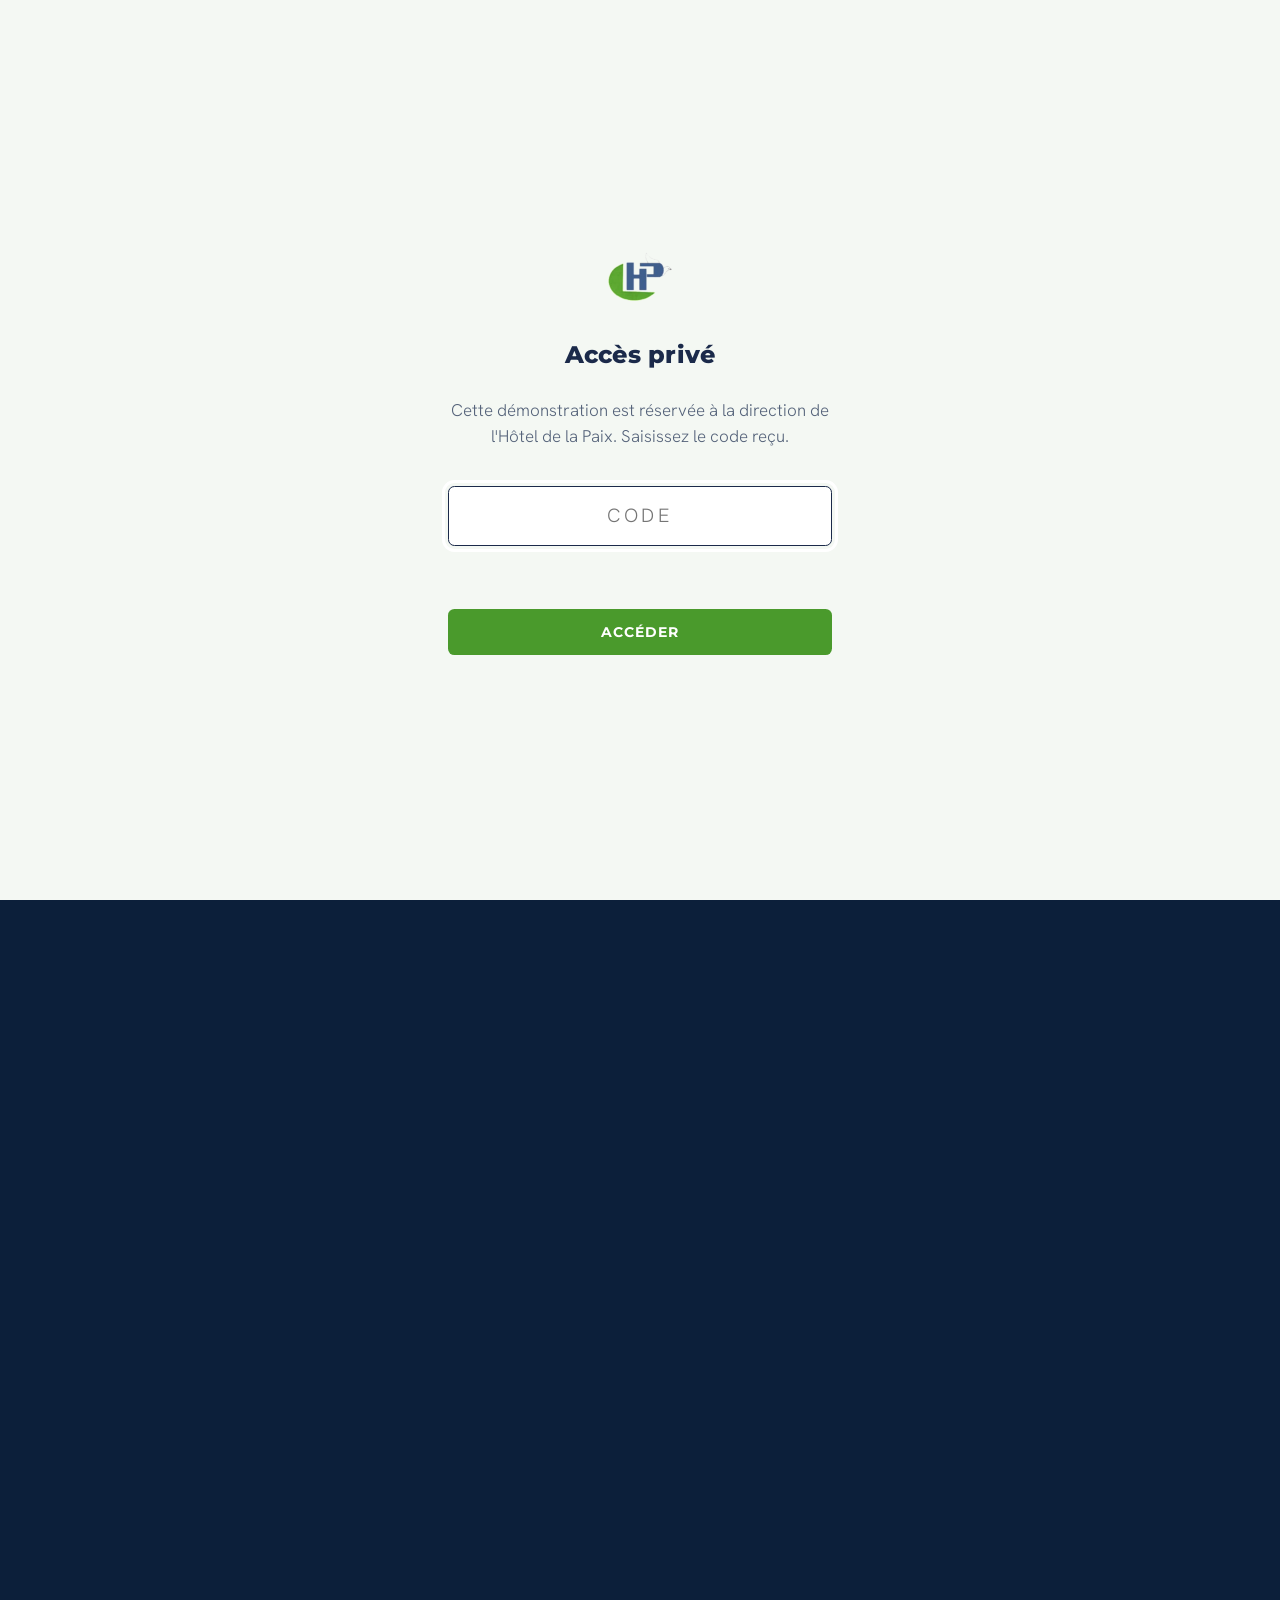
==== commit e2212bae: "Add files via upload" ====
--- a/index.html
+++ b/index.html
@@ -16,13 +16,13 @@
 <div class="promo">Maquette de démonstration réalisée par l'Atelier KPM · photos provisoires, contenus à valider avec l'hôtel</div>
 <header class="site"><div class="bar">
   <div class="left"><button class="menu-btn" id="menuBtn" type="button" aria-expanded="false" aria-controls="overlay"><span class="burger" aria-hidden="true"></span><span>Menu</span></button>
-  <nav class="top-links" aria-label="Liens rapides"><a href="chambres.html">Chambres</a><a href="restaurant-bar.html">Restaurant &amp; Bar</a><a href="galerie.html">Galerie</a><a href="contact.html">Contact</a></nav></div>
+  <nav class="top-links" aria-label="Liens rapides"><a href="chambres.html">Chambres</a><a href="restaurant-bar.html">Restaurant &amp; Bar</a><a href="evenements.html">Événements</a><a href="galerie.html">Galerie</a><a href="contact.html">Contact</a></nav></div>
   <a class="brand" href="index.html" aria-label="Hôtel de la Paix, accueil"><img class="mark" src="logo-mark.png" alt="" width="44" height="44"><span class="wm"><b>LA PAIX</b><i>HÔTEL</i></span></a>
   <a class="btn sm" href="contact.html#reserver">Réserver</a>
 </div></header>
 <div class="overlay" id="overlay" hidden role="dialog" aria-modal="true" aria-label="Menu principal">
   <div class="ov-top"><button class="menu-btn" id="menuClose" type="button">Fermer ✕</button><a class="btn sm inv" href="contact.html#reserver">Réserver</a></div>
-  <nav class="ov-nav" aria-label="Navigation principale"><a href="chambres.html">Chambres</a><a href="restaurant-bar.html">Restaurant &amp; Bar</a><a href="galerie.html">Galerie</a><a href="contact.html">Contact</a></nav>
+  <nav class="ov-nav" aria-label="Navigation principale"><a href="chambres.html">Chambres</a><a href="restaurant-bar.html">Restaurant &amp; Bar</a><a href="evenements.html">Événements</a><a href="galerie.html">Galerie</a><a href="contact.html">Contact</a></nav>
   <div class="ov-sub">
     <div><p class="mono">L'hôtel</p><a href="chambres.html#services">Services</a><a href="index.html#autour">Autour de l'hôtel</a></div>
     <div><p class="mono">Contact</p><a href="contact.html#reserver">Demande de réservation</a><span>46 rue Yakomas, Poto-Poto<br>Brazzaville, République du Congo</span></div>
@@ -48,7 +48,7 @@
       <p class="mono">Bienvenue à l'Hôtel de la Paix</p>
       <h2>Séjourner, se retrouver, bien manger</h2>
       <p class="sub">Poto-Poto, Brazzaville · aussi connu sous le nom de Léon Hôtel de la Paix</p>
-      <p>Chambres climatisées, familiales et suites nuptiales, restaurant, bar-lounge, pâtisserie et buffet : tout est réuni au même endroit, avec une réception ouverte jour et nuit.</p>
+      <p>Chambres climatisées, appartements F3, restaurant, bar-lounge, pâtisserie et buffet : tout est réuni au même endroit, avec une réception ouverte jour et nuit.</p>
       <p><a class="link" href="chambres.html">Voir les chambres</a></p>
     </div>
   </div>
@@ -60,7 +60,7 @@
     <a class="panel active" href="restaurant-bar.html#restaurant"><img src="restaurant.jpg" alt="" loading="lazy"><span class="vt">Restaurant</span><span class="ht"><small class="mono">Table &amp; détente</small><b>Restaurant</b></span></a>
     <a class="panel" href="restaurant-bar.html#bar"><img src="bar.jpg" alt="" loading="lazy"><span class="vt">Bar &amp; lounge</span><span class="ht"><small class="mono">Salon et terrasse</small><b>Bar &amp; lounge</b></span></a>
     <a class="panel" href="restaurant-bar.html#patisserie"><img src="patisserie.jpg" alt="" loading="lazy"><span class="vt">Pâtisserie</span><span class="ht"><small class="mono">Pâtisserie et buffet</small><b>Pâtisserie</b></span></a>
-    <a class="panel" href="chambres.html"><img src="chambre-familiale.jpg" alt="" loading="lazy"><span class="vt">En chambre</span><span class="ht"><small class="mono">Petit-déjeuner et repas</small><b>En chambre</b></span></a>
+    <a class="panel" href="chambres.html"><img src="chambre-excellence.jpg" alt="" loading="lazy"><span class="vt">En chambre</span><span class="ht"><small class="mono">Petit-déjeuner et repas</small><b>En chambre</b></span></a>
   </div>
 </section>
 
@@ -105,7 +105,7 @@
 </aside>
 <footer class="site"><div class="wrap">
   <div><b class="brand-f"><img class="mark" src="logo-mark.png" alt="" width="36" height="36"><span class="wm"><b>LA PAIX</b><i>HÔTEL</i></span></b><p>46 rue Yakomas, Poto-Poto<br>Brazzaville, République du Congo</p></div>
-  <div><p class="mono">Explorer</p><a href="chambres.html">Chambres</a><a href="restaurant-bar.html">Restaurant &amp; Bar</a><a href="galerie.html">Galerie</a></div>
+  <div><p class="mono">Explorer</p><a href="chambres.html">Chambres</a><a href="restaurant-bar.html">Restaurant &amp; Bar</a><a href="evenements.html">Événements</a><a href="galerie.html">Galerie</a></div>
   <div><p class="mono">Séjour</p><a href="chambres.html#services">Services</a><a href="index.html#autour">Autour de l'hôtel</a><a href="contact.html#reserver">Réservations</a></div>
   <div><p class="mono">Contact</p><a href="tel:+242066797580">+242 06 679 75 80</a><span>E-mail <span class="tbc">à confirmer</span></span><a href="https://bowbosh22.github.io/paix-hotel-avis/index.html" target="_blank" rel="noopener">Donner votre avis</a></div>
   <p class="legal">Maquette de démonstration par l'Atelier KPM, non officielle. Les visuels « Photo à venir » seront remplacés par les photos de l'hôtel. Les mentions « à confirmer » attendent la validation de la direction.</p>
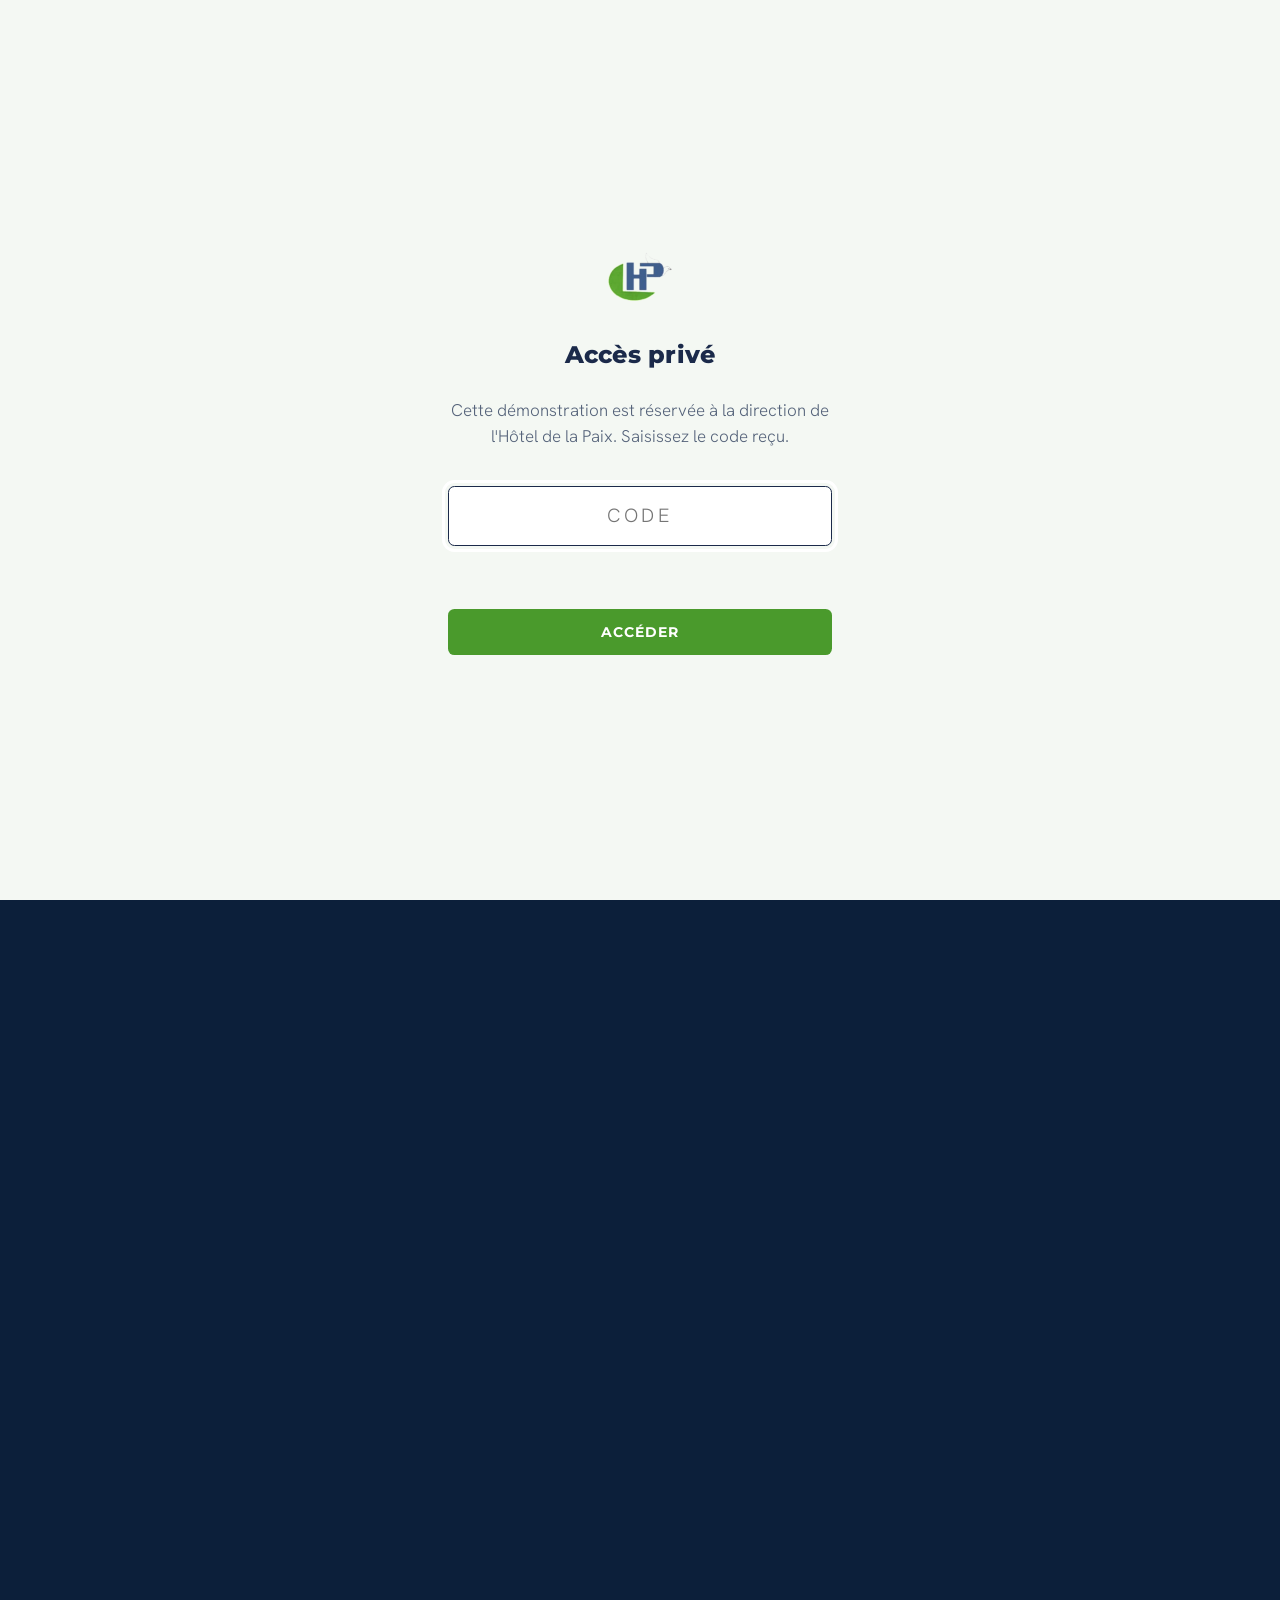
==== commit 5d19d3e6: "Add files via upload" ====
--- a/index.html
+++ b/index.html
@@ -86,6 +86,11 @@
       <div class="n"><b>24h/24</b><span class="mono">Réception, fast-food et supérette</span></div>
     </div>
     <p class="note-s">Une voiture est recommandée pour vos déplacements. Distances indicatives. Ouverture 24h/24 du fast-food et de la supérette <span class="tbc">à confirmer</span>.</p>
+    <div class="trio">
+      <img style="--r:1.6" src="terrasse.jpg" alt="Terrasse de l'Hôtel de la Paix" loading="lazy">
+      <img style="--r:1.6" src="reception.jpg" alt="Réception de l'Hôtel de la Paix" loading="lazy">
+      <img style="--r:1.6" src="salle-reunion.jpg" alt="Salle de réunion de l'Hôtel de la Paix" loading="lazy">
+    </div>
   </div>
 </section>
 
@@ -93,6 +98,22 @@
   <div class="wrap split top">
     <div><p class="mono">Votre avis compte</p><h2>Vous avez séjourné chez nous ?</h2><p>Dites-nous ce que vous avez aimé, en 30 secondes et sans compte.</p></div>
     <div><p>Votre avis aide l'équipe à s'améliorer et aide les futurs voyageurs à choisir.</p><p><a class="btn inv" href="https://bowbosh22.github.io/paix-hotel-avis/index.html" target="_blank" rel="noopener">Donner votre avis</a></p></div>
+  </div>
+</section>
+
+<section class="nlb" aria-labelledby="nl-t">
+  <div class="nlb-ph"><img src="facade.jpg" alt="Façade de l'Hôtel de la Paix" loading="lazy"></div>
+  <div class="nlb-band">
+    <div class="nlb-in">
+      <h2 id="nl-t">Restons en contact</h2>
+      <form id="nl" novalidate>
+        <label for="nl-nom"><span>Nom</span><input id="nl-nom" name="nom" placeholder="Votre nom" autocomplete="name" required></label>
+        <label for="nl-mail"><span>E-mail</span><input id="nl-mail" name="email" type="email" placeholder="Votre e-mail" autocomplete="email" required></label>
+        <button class="btn" type="submit">S'inscrire</button>
+        <label class="check" for="nl-ok"><input id="nl-ok" type="checkbox" required> J'accepte de recevoir les actualités et offres de l'Hôtel de la Paix. Désinscription possible à tout moment.</label>
+        <p id="nl-msg" class="sent" hidden></p>
+      </form>
+    </div>
   </div>
 </section>
 </main>
@@ -118,5 +139,21 @@
   ps.forEach(function(p){p.addEventListener('mouseenter',function(){act(p);});p.addEventListener('focus',function(){act(p);});});
 })();
 </script>
+<script>  (function(){var f=document.getElementById('nl'),m=document.getElementById('nl-msg'),SB='https://eetuxvpykvedlsujxxvd.supabase.co',K='sb_publishable_g5yhqAHpirBpQmeBWjw5PQ_qwC762me';
+function say(t,ok){m.hidden=false;m.textContent=t;m.setAttribute('role','status');m.style.color=ok?'':'#ff8a8a'}
+f.addEventListener('submit',function(e){e.preventDefault();
+ var nom=document.getElementById('nl-nom').value.trim(),mail=document.getElementById('nl-mail').value.trim().toLowerCase(),okc=document.getElementById('nl-ok').checked,b=f.querySelector('button[type=submit]');
+ if(!nom)return say('Indiquez votre nom.');
+ if(!/^[^@\s]+@[^@\s]+\.[^@\s]+$/.test(mail))return say('Indiquez une adresse e-mail valide.');
+ if(!okc)return say('Cochez la case pour accepter de recevoir nos communications.');
+ var lab=b.textContent;b.disabled=true;b.textContent='Envoi…';
+ var ctl=typeof AbortController!=='undefined'?new AbortController():null,tm=ctl&&setTimeout(function(){ctl.abort()},15000);
+ fetch(SB+'/rest/v1/abonnes',{method:'POST',headers:{apikey:K,'Content-Type':'application/json',Prefer:'return=minimal'},body:JSON.stringify({nom:nom,email:mail,consentement:true,source:'site'}),signal:ctl?ctl.signal:undefined})
+ .then(function(r){clearTimeout(tm);b.disabled=false;b.textContent=lab;
+  if(r.ok){f.reset();say('Merci '+nom+' ! Votre inscription est bien enregistrée.',true)}
+  else if(r.status===409){f.reset();say('Cette adresse est déjà inscrite. Merci !',true)}
+  else say("L'inscription n'a pas pu être enregistrée. Réessayez dans un instant.")},
+  function(){clearTimeout(tm);b.disabled=false;b.textContent=lab;say("Connexion impossible. Réessayez dans un instant.")});
+});})();</script>
 </body>
 </html>
--- a/style.css
+++ b/style.css
@@ -1,4 +1,4 @@
-/* Léon Hotel — démo Atelier KPM
+/* Hôtel de la Paix — démo Atelier KPM
    Direction : bleu/vert du logo, Montserrat gras (proche du logo), photos au premier plan. */
 :root{
   --ink:#0c1f3a; --paper:#f4f7fb; --white:#fff; --grey:#55637a; --rule:#0c1f3a; --soft:#dde5f0;
@@ -309,7 +309,7 @@
 }
 @media (prefers-reduced-motion:reduce){.panel,.panel img,.q,.panel .ht,.panel .vt{transition:none}}
 
-/* Logo Léon Hotel : pictogramme + mot-symbole sans empattement gras (bleu / vert) */
+/* Logo Hôtel de la Paix : pictogramme + mot-symbole sans empattement gras (bleu / vert) */
 :root{--lb:#2a62c4;--lg:#1f9a35}
 body.home{--lb:#6aa6f5;--lg:#4cc152}
 .brand{display:inline-flex;align-items:center;gap:.7rem;letter-spacing:0;text-transform:none;justify-self:center}
@@ -492,3 +492,27 @@
 .rc-ph{position:relative}
 .rc-ph img{position:absolute;inset:0}
 [hidden]{display:none!important}
+
+/* accueil : bandeau newsletter + trio photos */
+.trio{display:flex;gap:1.5rem;margin-top:3.5rem}
+.nlb{margin-top:3rem}
+.nlb-ph{position:relative;height:min(40vw,34rem);overflow:hidden}
+.nlb-ph img{width:100%;height:100%;object-fit:cover;max-width:none}
+.nlb-ph:after{content:"";position:absolute;inset:0;background:linear-gradient(to bottom,rgba(12,31,58,.45),rgba(12,31,58,0) 30%,rgba(12,31,58,0) 60%,rgba(12,31,58,.85))}
+.nlb-band{background:#1b7f2d;color:#fff;padding:2.6rem 1.25rem 2.8rem}
+.nlb-in{max-width:77.5rem;margin:0 auto;display:grid;grid-template-columns:auto 1fr;gap:2rem 3rem;align-items:center}
+.nlb h2{margin:0;font:700 clamp(1.5rem,2.6vw,2.2rem)/1.15 var(--display);letter-spacing:.14em;text-transform:uppercase;color:#fff}
+.nlb form{display:grid;grid-template-columns:1fr 1fr auto;gap:1rem 1.5rem;align-items:end}
+.nlb form label{display:flex;flex-direction:column;gap:.2rem;color:#fff;font:600 .72rem/1 var(--display);letter-spacing:.14em;text-transform:uppercase}
+.nlb form input:not([type=checkbox]){background:transparent;border:0;border-bottom:1px solid rgba(255,255,255,.7);border-radius:0;color:#fff;padding:.5rem 0;font:400 1.05rem var(--text);letter-spacing:0;text-transform:none;outline:0}
+.nlb form input::placeholder{color:rgba(255,255,255,.75)}
+.nlb form input:focus{border-bottom-color:#fff;box-shadow:0 1px 0 #fff}
+.nlb .btn{background:transparent;border:1px solid #fff;color:#fff;padding:.95rem 2rem}
+.nlb .btn:hover{background:#fff;color:#1b7f2d}
+.nlb .check{grid-column:1/-1;flex-direction:row;align-items:flex-start;gap:.6rem;font:400 .8rem/1.4 var(--text);letter-spacing:0;text-transform:none;color:rgba(255,255,255,.92)}
+.nlb .check input{margin-top:.2rem;accent-color:#0c1f3a}
+.nlb .sent{grid-column:1/-1;margin:0;padding:.7rem 1rem;border:1px solid #fff;color:#fff;background:rgba(255,255,255,.12)}
+@media (max-width:60rem){.nlb-in{grid-template-columns:1fr}.nlb form{grid-template-columns:1fr}.nlb .btn{justify-self:start}.nlb-ph{height:52vw}}
+.trio,.trio.duo2{display:flex;gap:1.5rem;align-items:flex-start;width:min(100vw - 2.5rem,74rem)}
+.trio img,.trio.duo2 img{aspect-ratio:auto;max-height:none;height:auto;width:auto;min-width:0;flex:var(--r,.75) 1 0;object-fit:contain}
+@media (max-width:40rem){.trio,.trio.duo2{flex-direction:column;width:100%;gap:1rem}.trio img,.trio.duo2 img{width:100%;flex:none}}
